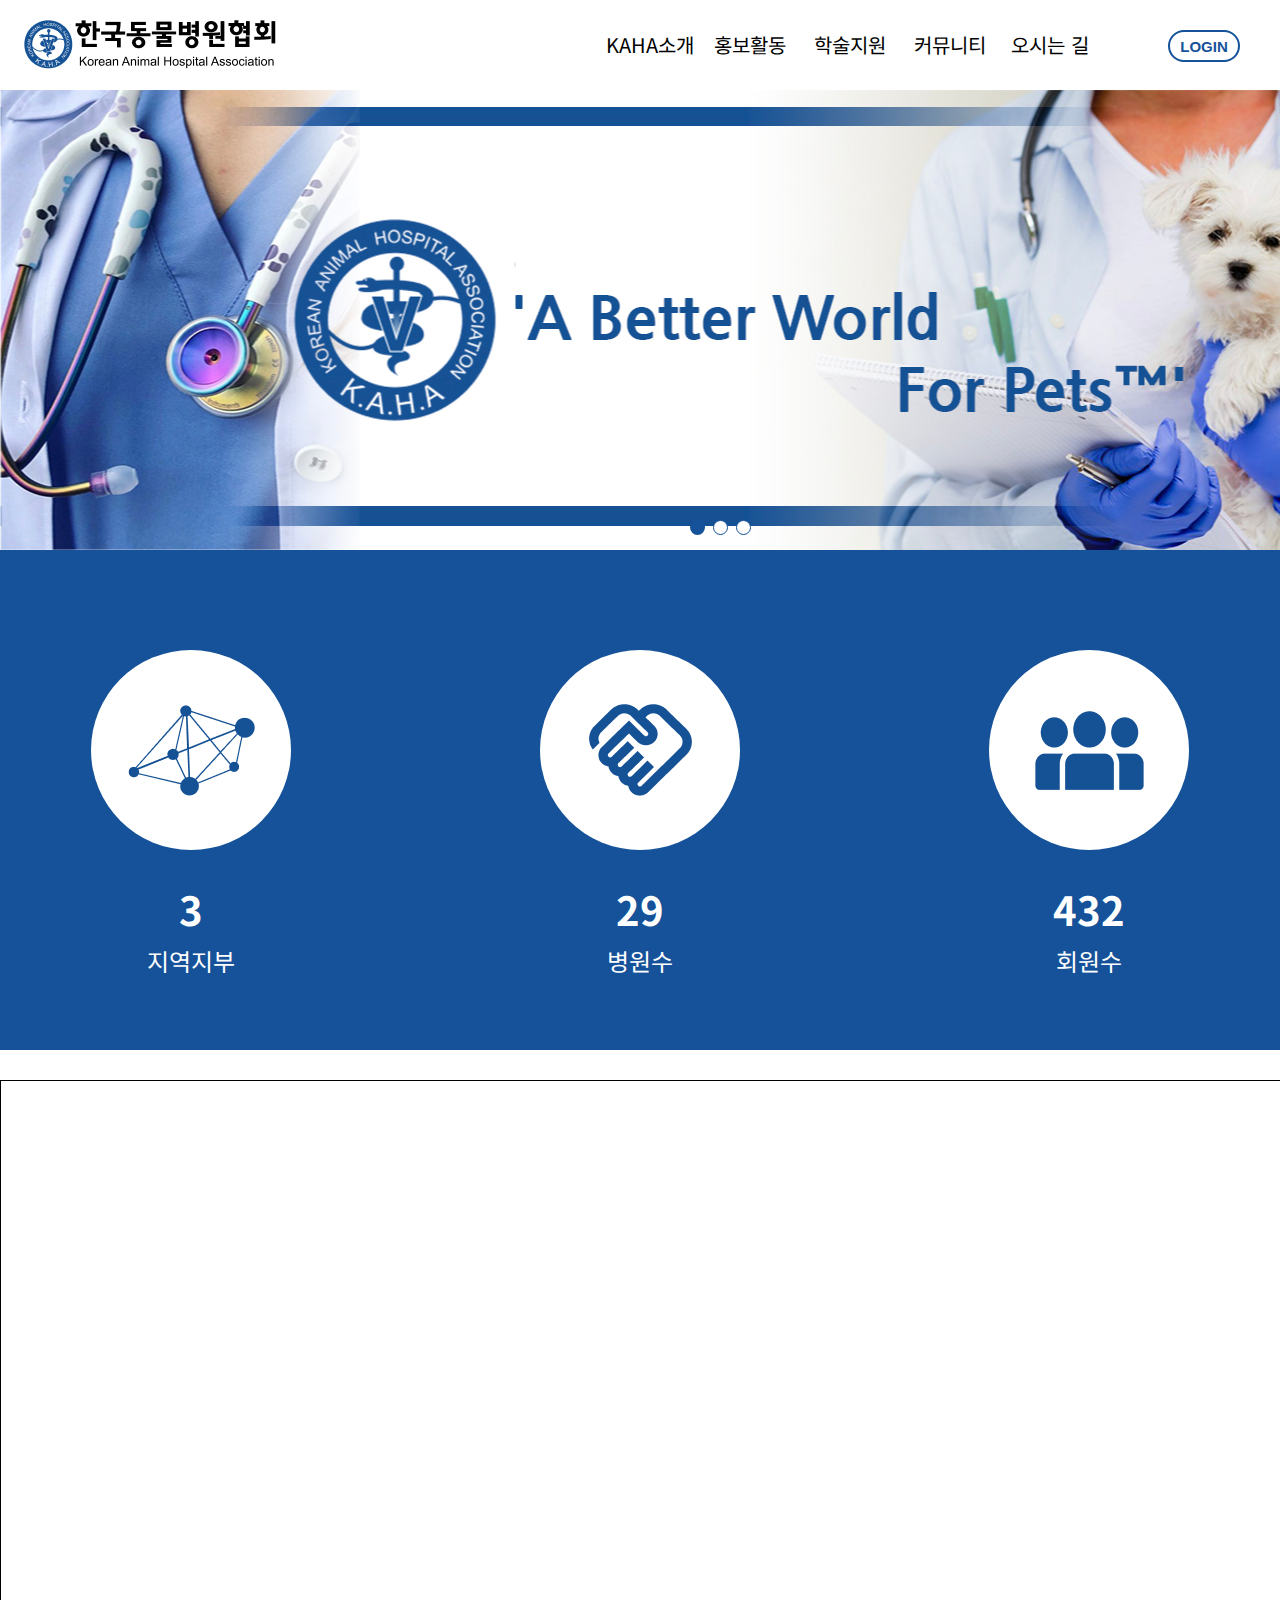
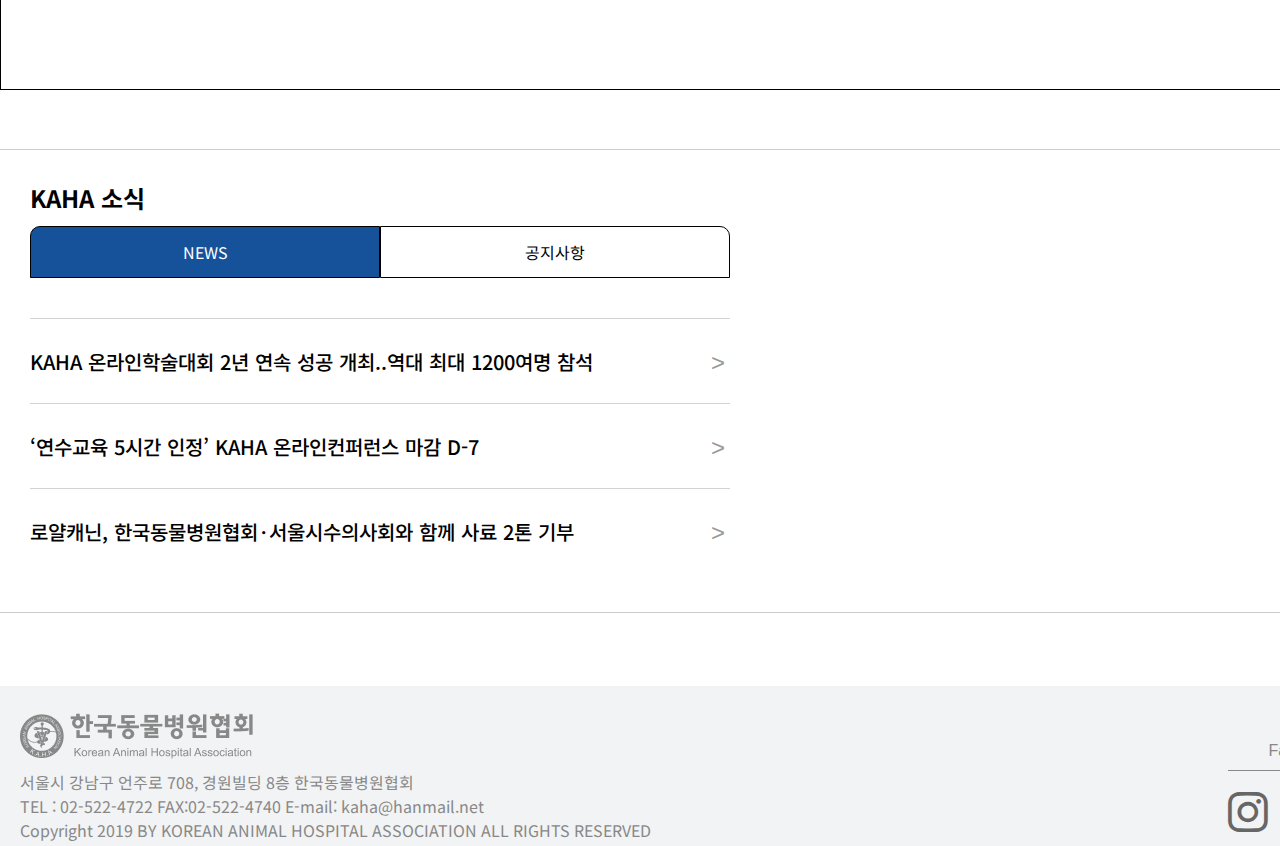
==== index.html @ 0bdfcb25 "Add files via upload" ====
<!DOCTYPE html>
<html lang="ko">
<head>
    <meta charset="UTF-8">
    <meta http-equiv="X-UA-Compatible" content="IE=edge">
    <meta name="viewport" content="width=device-width, initial-scale=1.0">
    <title>한국동물병원협회</title>
    <link rel="stylesheet" href="https://cdn.jsdelivr.net/npm/swiper@8/swiper-bundle.min.css"/>
    <link href="https://fonts.googleapis.com/css2?family=Noto+Sans+KR:wght@400;500;700&display=swap" rel="stylesheet">
    <link rel="stylesheet" href="https://cdn.jsdelivr.net/npm/bootstrap-icons@1.9.1/font/bootstrap-icons.css">
    <link rel="stylesheet" href="./css/style.css">
    <link 
    rel="stylesheet" 
    href="./css/mobile-ts.css" 
    media="screen and (max-width: 767px)"
  >
  <!-- pc.css: 768px 부터(큰화면) - Breakpoint(중단점) -->
  <link 
    rel="stylesheet" 
    href="./css/pc-ts.css"
    media="screen and (min-width: 768px)"
  >
    <script src="https://ajax.googleapis.com/ajax/libs/jquery/3.6.0/jquery.min.js"></script>
    <script src="https://cdn.jsdelivr.net/npm/swiper@8/swiper-bundle.min.js"></script>
    <script src="js/main.js"></script>
</head>
<body>
    <header id="main-header" class="clearfix">
        <div class="container">
            <h1>
                <a href="#">
                    <img src="images/main-logo.png" alt="main-logo">
                </a>
            </h1>
            <nav>
                <div class="nav-bg"></div>
                <ul class="gnb">
                    <li><a href="#">KAHA소개</a>
                        <ul class="sub">
                            <li><a href="#">인사말</a></li>
                            <li><a href="#">설립목적</a></li>
                            <li><a href="#">연혁</a></li>
                            <li><a href="#">기구</a></li>
                            <li><a href="#">주요업무</a></li>
                        </ul>
                    </li>
                    <li><a href="#">홍보활동</a>
                        <ul class="sub">
                            <li><a href="./noti.html">공지사항</a></li>
                            <li><a href="./news.html">보도자료</a></li>
                            <li><a href="#">자료실</a></li>
                        </ul>
                    </li>
                    <li><a href="#">학술지원</a></li>
                    <li><a href="#">커뮤니티</a></li>
                    <li><a href="#">오시는 길</a></li>
                </ul>
            </nav>
            <button id="log-btn"><a href="#">LOGIN</a></button>
            <button id="toggle-btn">
               <i class="bi bi-list"></i>
            </button>
        </div>
    </header>

     <!-- main-visual -->
     <div id="main-visual">
        <!-- Slider main container -->
        <div class="swiper">
        <!-- Additional required wrapper -->
        <div class="swiper-wrapper">
          <!-- Slides -->
          <div class="swiper-slide"><img src="images/main-visual1.png" alt="m-1"></div>
          <div class="swiper-slide"><img src="images/main-visual2.png" alt="m-2"></div>
          <div class="swiper-slide"><img src="images/main-visual3.png" alt="m-3"></div>
        </div>
        <!-- page -->
        <div class="swiper-pagination"></div>
      </div>
    </div>

    <section id="main-count" class="container">
        <div class="count">
            <div class="circle">
                    <a href="#">
                        <img src="images/location.png" alt="지역">
                    </a>
            </div>
            <h1 class="number1">0</h1>
            <p>지역지부</p>
        </div>
        <div class="count">
            <div class="circle">
                    <a href="#">
                        <img src="images/hospital.png" alt="병원">
                    </a>
            </div>
            <h1 class="number2">0</h1>
            <p>병원수</p>
        </div>
        <div class="count">
            <div class="circle">
                    <a href="#">
                        <img src="images/people.png" alt="멤버">
                    </a>
            </div>
            <h1 class="number3">0</h1>
            <p>회원수</p>
        </div>
    </section>

    <section id="contents" class="container">
        <div class="con1">
            <div class="image">
                <h1>
                <img src="images/content-1.png" alt="c-1">
            </h1>
            </div>
            <div class="text">
                <div class="logo-img">
                <img src="images/mars-logo.png" alt="mars-logo">
                </div>
                <div class="text-box">
                <p>Mars는 반려동물들이 환영받으며<br>
                건강하고 행복하게 살아갈 수 있는 세상인<br>
                <span>'A Better World For Pets™'</span><br>
                를 만드는 데 열정을 쏟고 있습니다.</p>
            </div>
            <a href="#">VIEW MORE</a>
        </div>
        </div>
        <div class="con2">
            <div class="image">
                <img src="images/content-2.png" alt="c-2">
            </div>
            <div class="text">
                <div class="logo-img">
                    <img src="images/hills-logo.png" alt="hills-logo">
                    </div>
                <div class="text-box">
                <p>반려동물들을 위한<span>과학</span>을 기반으로<br>
                여러분이 보고, 느끼고, 신뢰할 수 있는 <br> 
                변화를 만들어 냅니다.</p>
            </div>
                <a href="#">VIEW MORE</a>
            </div>
         </div>
    </section>

    <section id="main" class="container">        
        <div class="main-title">
        <h1>KAHA 소식</h1>
        </div>
            <div class="main-wrap">
                <div class="tab_buttons">
              <a href="#news" class="news-btn">NEWS</a>
              <a href="#notice" class="notice-btn">공지사항</a>
            </div>
            <div id="news"> 
                <div class="col">
                  <ul>
                    <li>
                        <a href="#">
                            <span>KAHA 온라인학술대회 2년 연속 성공 개최..역대 최대 1200여명 참석</span>
                            <button>></button>
                        </a>
                    </li>
                  </ul>
                </div>
                <div class="col">
                    <ul>
                      <li>
                          <a href="#">
                              <span>‘연수교육 5시간 인정’ KAHA 온라인컨퍼런스 마감 D-7</span>
                              <button>></button>
                          </a>
                      </li>
                    </ul>
                  </div>
                  <div class="col">
                    <ul>
                      <li>
                          <a href="#">
                              <span>로얄캐닌, 한국동물병원협회·서울시수의사회와 함께 사료 2톤 기부</span>
                              <button>></button>
                          </a>
                      </li>
                    </ul>
                  </div>
              
            </div>
            <div id="notice">
                <ul>
                    <li>
                        <a href="#">
                            <span class="title">개인정보 처리방침 변경사항 안내</span>
                            <span class="write">작성일 : 2022.08.04</span>
                        </a>
                    </li>
                </ul>
                <ul>
                    <li>
                        <a href="#">
                            <span class="title">개인정보 처리방침 변경사항 안내</span>
                            <span class="write">작성일 : 2022.08.04</span>
                        </a>
                    </li>
                </ul>
                <ul>
                    <li>
                        <a href="#">
                            <span class="title">개인정보 처리방침 변경사항 안내</span>
                            <span class="write">작성일 : 2022.08.04</span>
                        </a>
                    </li>
                </ul>
            </div>
        </div>
            <div class="video">
                <iframe width="100%" height="100%" src="https://www.youtube.com/embed/C80WPeB96_8" title="YouTube video player" frameborder="0" allow="accelerometer; autoplay; clipboard-write; encrypted-media; gyroscope; picture-in-picture" allowfullscreen></iframe>
            </div>
    </section>

    <footer>
        <div class="container">
            <div>
            <h1>
                <a href="#">
                    <img src="images/footer-logo.png" alt="footer-logo">
                </a>
            </h1>
            <p>서울시 강남구 언주로 708, 경원빌딩 8층 한국동물병원협회</p>
            <p>TEL : 02-522-4722 FAX:02-522-4740 E-mail: kaha@hanmail.net</p>
            <p>Copyright 2019 BY KOREAN ANIMAL HOSPITAL ASSOCIATION ALL RIGHTS RESERVED</p>
         </div>
         <div>
         <div class="site">
            <form>
                <select name="Family Site" onchange="window.open(value,'_blank');">
                  <option value="">Family Site</option>
                  <option value="https://www.royalcanin.com/kr?utm_source=naver&utm_medium=brandsearchPC&utm_content=homelink">ROYAL CANIN</option>
                  <option value="http://sanimed.co.kr/">SANIMED</option>
                  <option value="https://www.valvet.co.kr/">VALVET</option>
                  <option value="https://www.hillspet.co.kr/science-diet?utm_source=naver&utm_medium=cpc&utm_campaign=consideration&dclid=CjkKEQjwi8iXBhCH4qTo0eHB5a4BEiQAcEheL40LYu0FCS-szICzCmqTv825l9DMSDCf8vn1WVIPtw3w_wcB">Hills</option>
                  <option value="https://www.boehringer-ingelheim.com/">Boehringer Ingelheim</option>
                  </optgroup>
                </select>
              </form>
          </div>
          <div class="icon-box">
                <a href="#"><i class="bi bi-instagram"></i></a>
                <a href="#"><i class="bi bi-facebook"></i></a>
                <a href="#"><i class="bi bi-youtube"></i></a>
          </div>
        </div>
        </div>
    </footer>
                    
    </body>
    </html>
---- css/style.css ----
/* reset */
:root {
    --brand-color : #155299;
    --bg-color : #fff;

    --pc-header-height: 90px;
    --mobile-header-height: 60px;
}

html {
    scroll-behavior: smooth;
}

* {
    margin: 0;
    padding: 0;
    box-sizing: border-box;
}

ul {
    list-style-type: none;
}

li {
    list-style-type: none;
}

a {
    text-decoration: none;
    color: #000;
}

p {
    margin: 0;
}

img {
    border: 0;
    vertical-align: top;
}

.clearfix::after {
    content: "";
    display: table;
    clear: both;
}

body {
    color: #000;
    background: #fff;
    font-family: 'Noto Sans KR', sans-serif;
    width: 100vw;
}
---- css/mobile-ts.css ----
/* mobile.css */
.container {
    width: 100%;
    margin: 0 auto;
    /* background: #ccc; */
}

/* main-header */
#main-header {
    width: 100vw;
    height: 60px;
    background: #fff;
    position: relative;
    z-index: 10;
    position: fixed;
}

#main-header .container {
    position: relative;
    display: flex;
    justify-content: space-between;
    align-items: center;
}

#main-header h1 {
    padding-left: 20px;
    padding-top: 15px;
    float: left;
}

#main-header h1 img {
    display: block;
    width: 180px;
}

#main-header nav {
    display: none;
}

#log-btn {
    display: none;
}

#toggle-btn {
    background: transparent;
    border: none;
    font-size: 32px;
    padding-top: 15px;
    padding-right: 20px;
    cursor: pointer;
}

/* main-visual */
#main-visual {
    width: 100vw;
    /* height: 460px; */
    position: relative;
    padding-top: 60px;
}

.swiper {
    width: 100vw;
}

.swiper-slide img {
    width: 100vw;
    /* height: 460px; */
}

.swiper-pagination-bullet { 
    width: 10px; 
    height: 10px; 
    background: #fff; 
    border: 1px solid #155299; 
    opacity: 1; 
}

.swiper-pagination-bullet-active { 
    width: 10px; 
    background: #155299; 
    border: 1px solid transparent; 
}

/* count */

#main-count {
    width: 100vw;
    height: 1200px;
    display: flex;
    flex-direction: column;
    justify-content: center;
    /* margin-top: 20px; */
    background: #155299;
}
#main-count.container{
    width: 100vw;
}
.count {
    margin-top: 100px;
}

.count:first-child {
    margin-top: 20px;
}

.circle {
    width: 150px;
    height: 150px;
    margin: 0 auto;
    background: #fff;
    border-radius: 50%;
    display: flex;
    justify-content: center;
    align-items: center;
}


.count h1 {
    text-align: center;
    margin-top: 30px;
    margin-bottom: 5px;
    font-size: 30px;
    color: #fff;
}

.count p {
    text-align: center;
    font-size: 18px;
    color: #fff;
}

/* Contents */
#contents {
    width: 100vw;
    height: calc(100vw + 300px);
    position: relative;
    display: block;
    margin-top: 30px;
    border: 1px solid #000;
}

.con1 {
    display: block;
    position: absolute;
    top: 0;
    left: 0;
    transition: 0.5s;
    opacity: 0;
    animation-name: con1;
    animation-duration: 10s;
    animation-iteration-count: infinite;
}


@keyframes con1 {
    0% {
        opacity: 0;
    }
    5%{
      opacity: 1;
    }
    40% {
      opacity: 1;
    }
    45% {
      opacity: 0;
    }
    100% {
      opacity: 0;
    }
}

.con2 {
    display: block;
    position: absolute;
    top: 0;
    left: 0;
    opacity: 0;
    animation-name: con2;
    animation-duration: 10s;
    animation-iteration-count: infinite;
}
.con1 img, .con2 img{
    width: 100vw;
}
.logo-img{
    width :100vw;
}
@keyframes con2 {
    0% {
        opacity: 0;
    }
    45% {
      opacity: 0;
    }
    50% {
      opacity: 1;
    }
    95%{
      opacity: 1;
    }
    100% {
      opacity: 0;
    }

}

.text {
    width: 100vw;
    height: 552px;
    background: url(../images/content-logo.png);
    background-repeat: no-repeat;
    background-position-x: right;
    background-size: 150px;
    margin-top: 20px;
}

.text a {
    display: flex;
    justify-content: center;
    margin-top: 10px;
    font-size: 14px;
    font-weight: 500;
}

.logo-img {
    display: flex;
    justify-content: center;
    width: 150px;
    height: 150px;
    margin: 0 auto;
    padding-top: 20px;
}

.text-box {
    /* text-align: center; */
    display: flex;
    justify-content: center;
    align-items: center;
}


.text-box p {
    font-size: 16px;
    margin-top: 20px;
    font-weight: 500;
}

.text-box span {
    color: #155299;
    font-weight: 700;
}

/* main */

#main {
    width: 100vw;
    height: 462px;
    margin-top: 60px;
    position: relative;
    display: block;
    /* outline: 1px solid #ccc; */
}


#main .main-title {
display: none;
}

#main .main-wrap {
    margin-top: 76px;
}

.tab_buttons {
    width: 100vw;
    display: flex;
    justify-content: center;
    /* padding-left: 30px; */

}

#main .tab_buttons a.news-btn,
#main .tab_buttons a.notice-btn {
  border: 1px solid #000;
  display: flex;
  width: calc(50vw - 10px);
  height: 32px;
  /* margin-top: 30px; */
  justify-content: center;
  align-items: center;
  /* color: #000; */
}

.news-btn {
    border-top-left-radius: 10px;
    background: #155299;
    color: #fff;
}


.notice-btn {
    border-top-right-radius: 10px;
}

#news {
    width: 100vw;
    margin-top: 20px;
    display: none;
}

#news.on {
    display: block;
}

#news .col {
    top: 0;
    left: 0;
    position: relative;
    width: 100vw;
    height: 55px;
    border-top: 1px solid #d3d3d3;
    display: flex;
    align-items: center;
}

#news .col span {   
    font-size: 12px;
    font-weight: 500;
    padding-left: 10px;
}

#news .col button {
    background: transparent;
    border: none;
    color: #999;
    width: 16px;
    height: 16px;
    cursor: pointer;
    position: absolute;
    margin-bottom: 20px;
    font-size: 10px;
    right: 30px;
    bottom: 0;
}


#notice {
    width: 100vw;
    height: 220px;
    margin-top: 20px;
    border-top: 2.5px solid #666;
    display: none;   
}

#notice.on {
    display: block;
}

#notice ul > li > a {
    width: 100vw;
    line-height: 75px;
    display: flex;
    justify-content: space-between;
}

.title {
    font-size: 14px;
    font-weight: 500;
}

.write {
    font-size: 12px;
    color: #666;
}

.video {
    margin-top: 30px;
}

.video iframe {
    width: 100vw;
    height: 245px;
}



/* footer */

footer {
    width: 100vw;
    height: 190px;
    background: #f2f3f4;
    margin-top: 100px;
}

footer h1 {
    padding-top: 22px;
    padding-bottom: 10px;
    display: flex;
    justify-content: center;
}

footer h1 img {
    width: 200px;
}

footer p {
    padding-left: 20px;
    font-size: 10px;
    color: #888;
    text-align: center;
    justify-content: center;
}

.site {
    text-align: center;
}

select {
    -webkit-appearance:none; /* for chrome */
    -moz-appearance:none; /*for firefox*/
    appearance:none;
    text-align-last: center;
    color: #888;
    font-size: 12px;
    width: 110px;
    height: 20px;
    border-style: none;
    border-bottom: 1px solid #888;
    background: url(../images/up.png);
    background-repeat: no-repeat;
    background-position-x: 95%;
    background-position-y: 50%;
}

.icon-box {
    text-align: center;
    padding-left: 10px;
}

.icon-box a{
    font-size: 18px;
    color: #666;
    padding-right: 10px;
}
---- css/pc-ts.css ----
/* pc layout */
.container {
    width: 100%;
    margin: 0 auto;
    /* background: #ccc; */
}

/* main-header */
#main-header {
    width: 100%;
    height: 90px;
    background: #fff;
    position: relative;
    z-index: 10;
    position: fixed;
}

#main-header .container {
    position: relative;
}



#main-header .nav-bg {
    position: absolute;
    width: 100%;
    height: 210px;
    background: #155299;
    opacity: 0.5;
    left: 0;
    top: 90px;
    display: none;
}

#main-header h1 {
    padding-left: 20px;
    padding-top: 18px;
    float: left;
}

#main-header nav {
    width: 500px;
    float: right;
    text-align: center;
    margin-right: 180px;
}

#main-header nav ul.gnb {
    width: 100%;
}

#main-header nav ul.gnb>li {
    width: 20%;
    float: left;
    position: relative;
    height: 90px;
    line-height: 90px;
}

#main-header nav ul.gnb>li>a {
    width: 100%;
    height: 100%;
    display: block;
    font-size: 20px;
}


#main-header nav ul.gnb>li:hover>a {
    color : #155299;
}

#main-header nav ul.gnb>li>ul.sub {
    width: 100%;
    height: 210px;
    display: none;
}

#main-header nav ul.gnb>li>ul.sub>li {
    width: 100%;
    height: 40px;
    line-height: 50px;
    font-size: 18px;
}

#main-header nav ul.gnb>li>ul.sub>li>a {
    width: 100%;
    height: 100%;
    display: block;
    color: #fff;
}

#main-header nav ul.gnb>li>ul.sub>li:hover>a {
    color: #155299;
}

#log-btn {
    background: none;
    border: 2px solid #155299;
    border-radius: 30px;
    font-size: 15px;
    font-weight: 700;
    width: 72px;
    height: 32px;
    position: absolute;
    right: 0;
    margin-right: 40px;
    margin-top: 30px;
    cursor: pointer;
}

#log-btn a{
    color: #155299;
}

#log-btn:hover {
    background: #155299;
}

#log-btn a:hover {
    color: #fff;
}

#toggle-btn {
    display: none;
}

/* main-visual */
#main-visual {
    width: 100%;
    height: calc(460px + var(--pc-header-height));
    padding-top: var(--pc-header-height);
    position: relative;
}

.swiper {
    width: 1440px;
    height: 460px;
}

.swiper-pagination-bullet { 
    width: 15px; 
    height: 15px; 
    background: #fff; 
    border: 1px solid #155299; 
    opacity: 1; 
}

.swiper-pagination-bullet-active { 
    width: 15px; 
    background: #155299; 
    border: 1px solid transparent; 
}

/* count */

#main-count {
    width: 100%;
    height: 500px;
    display: flex;
    justify-content: center;
    gap: 249px;
    /* margin-top: 40px; */
    background: #155299;
}

.circle {
    width: 200px;
    height: 200px;
    margin-top: 100px;
    background: #fff;
    border-radius: 50%;
    display: flex;
    justify-content: center;
    align-items: center;
}

.count h1 {
    text-align: center;
    margin-top: 30px;
    margin-bottom: 5px;
    font-size: 40px;
    color: #fff;
}

.count p {
    text-align: center;
    font-size: 24px;
    color: #fff;
}

/* Contents */
#contents {
    width: 1440px;
    height: 610px;
    position: relative;
    margin-top: 30px;
    border: 1px solid #000;
}


.con1 {
    display: flex;
    position: absolute;
    padding: 30px;
    top: 0;
    left: 0;
    transition: 0.5s;
    opacity: 0;
    animation-name: con1;
    animation-duration: 10s;
    animation-iteration-count: infinite;
}

@keyframes con1 {
    0% {
        opacity: 0;
    }
    5%{
      opacity: 1;
    }
    40% {
      opacity: 1;
    }
    45% {
      opacity: 0;
    }
    100% {
      opacity: 0;
    }
}

.con2 {
    display: flex;
    position: absolute;
    padding: 30px;
    top: 0;
    left: 0;
    opacity: 0;
    animation-name: con2;
    animation-duration: 10s;
    animation-iteration-count: infinite;
}

@keyframes con2 {
    0% {
        opacity: 0;
    }
    45% {
      opacity: 0;
    }
    50% {
      opacity: 1;
    }
    95%{
      opacity: 1;
    }
    100% {
      opacity: 0;
    }

}


.text {
    width: 700px;
    height: 552px;
    background: url(../images/content-logo.png);
    background-repeat: no-repeat;
    background-position-x: right;
}

.text a {
    display: flex;
    justify-content: center;
    margin-top: 80px;
    font-size: 20px;
    font-weight: 500;
}

.logo-img {
    display: flex;
    justify-content: center;
    margin-top: 60px;
}

.text-box {
    /* text-align: center; */
    display: flex;
    justify-content: center;
    align-items: center;
}


.text-box p {
    font-size: 24px;
    margin-top: 20px;
    font-weight: 500;
}

.text-box span {
    color: #155299;
    font-weight: 700;
}

/* main */

#main {
    width: 1440px;
    height: 462px;
    margin-top: 60px;
    position: relative;
    display: flex;
    outline: 1px solid #ccc;
}
#main h1 {
    padding-top: 30px;
    padding-left: 30px;
    padding-bottom: 10px;
    font-size: 24px;
    font-weight: 700;
}

#main .main-title {
    position: absolute;
    top: 0;
    left: 0;
}

#main .main-wrap {
    margin-top: 76px;
}

.tab_buttons {
    display: flex;
    padding-left: 30px;
}

#main .tab_buttons a.news-btn,
#main .tab_buttons a.notice-btn {
  border: 1px solid #000;
  display: flex;
  width: 350px;
  height: 52px;
  /* margin-top: 30px; */
  justify-content: center;
  align-items: center;
  /* color: #000; */
}

.news-btn {
    border-top-left-radius: 10px;
    background: #155299;
    color: #fff;
}


.notice-btn {
    border-top-right-radius: 10px;
}

#news {
    width: 100%;
    margin-top: 40px;
    margin-left: 30px;
    display: none;
}

#news.on {
    display: block;
}

#news .col {
    top: 0;
    left: 0;
    position: relative;
    width: 700px;
    height: 85px;
    border-top: 1px solid #d3d3d3;
    display: flex;
    align-items: center;
}

#news .col span {   
    font-size: 20px;
    font-weight: 500;
}

#news .col button {
    background: transparent;
    border: none;
    color: #999;
    width: 24px;
    height: 24px;
    cursor: pointer;
    position: absolute;
    margin-bottom: 30px;
    font-size: 24px;
    right: 0;
    bottom: 0;
}


#notice {
    width: 700px;
    height: 220px;
    margin-top: 40px;
    margin-left: 30px;
    border-top: 2.5px solid #666;
    display: none;   
}

#notice.on {
    display: block;
}

#notice ul > li > a {
    width: 700px;
    line-height: 75px;
    display: flex;
    justify-content: space-between;
}

.title {
    font-size: 24px;
    font-weight: 500;
}

.write {
    font-size: 20px;
    color: #666;
}

.video {
    /* background: #ccc; */
    width: 640px;
    height: 360px;
    margin-left: 40px;
    margin-top: 72px;
}




/* footer */

footer {
    width: 100%;
    height: 160px;
    background: #f2f3f4;
    margin-top: 74px;
}

footer .container {
    width: 1440px;
    display: flex;
    justify-content: space-between;
}

footer h1 {
    padding-left: 20px;
    padding-top: 26px;
    padding-bottom: 10px;
}

footer p {
    padding-left: 20px;
    font-size: 16px;
    color: #888;
}

.site {
    margin-top: 45px;
    margin-right: 30px;
}

select {
    -webkit-appearance:none; /* for chrome */
    -moz-appearance:none; /*for firefox*/
    appearance:none;
    text-align-last: center;
    color: #888;
    font-size: 16px;
    width: 160px;
    height: 40px;
    border-style: none;
    border-bottom: 1px solid #888;
    background: url(../images/up.png);
    background-repeat: no-repeat;
    background-position-x: 90%;
    background-position-y: 50%;
}

.icon-box {
    margin-right: 30px;
    margin-top: 10px;
}

.icon-box a{
    font-size: 40px;
    color: #666;
    padding-right: 18px;
}
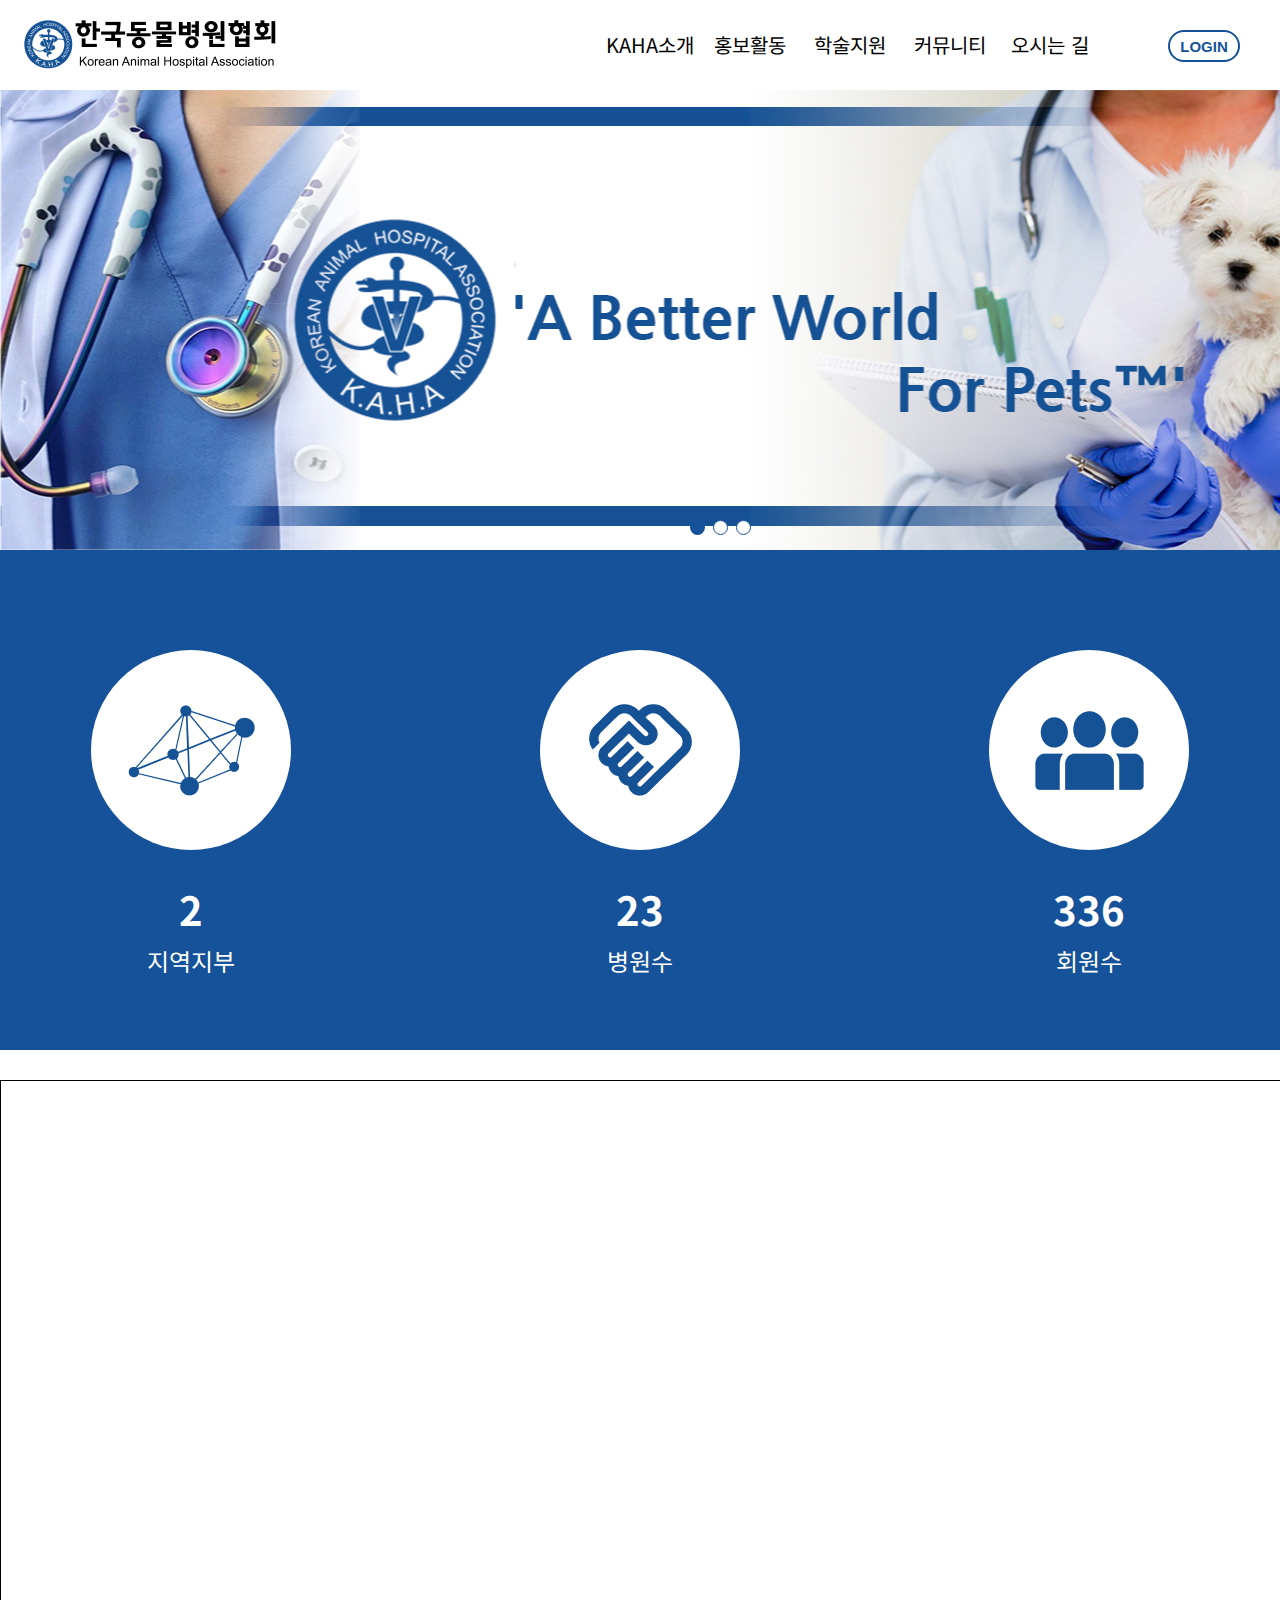
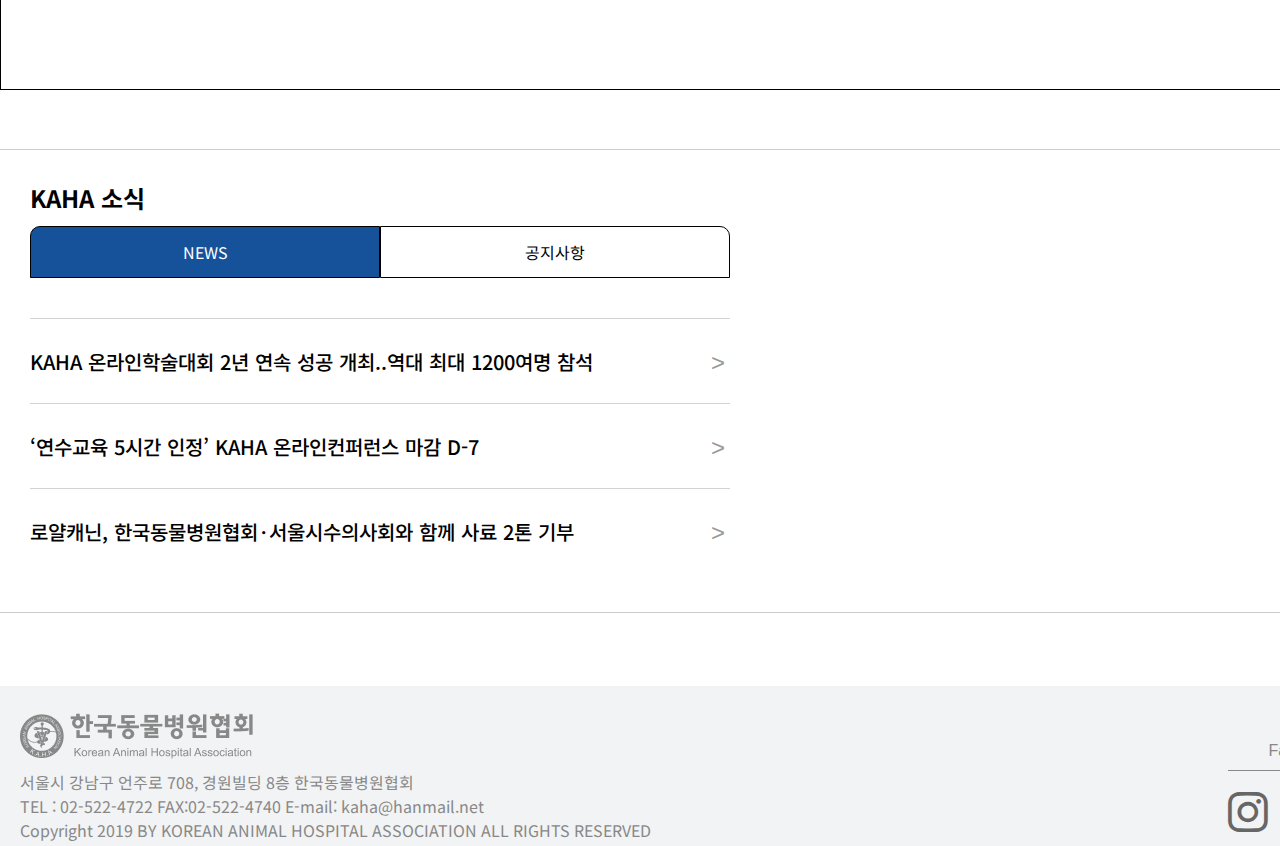
==== commit 70e8f3b5: "main-login/intro-news/noti" ====
--- a/index.html
+++ b/index.html
@@ -38,7 +38,7 @@
                     <li><a href="#">KAHA소개</a>
                         <ul class="sub">
                             <li><a href="#">인사말</a></li>
-                            <li><a href="#">설립목적</a></li>
+                            <li><a href="./introduce.html">설립목적</a></li>
                             <li><a href="#">연혁</a></li>
                             <li><a href="#">기구</a></li>
                             <li><a href="#">주요업무</a></li>
@@ -48,15 +48,15 @@
                         <ul class="sub">
                             <li><a href="./noti.html">공지사항</a></li>
                             <li><a href="./news.html">보도자료</a></li>
-                            <li><a href="#">자료실</a></li>
+                            <li><a href="./login.html">자료실</a></li>
                         </ul>
                     </li>
-                    <li><a href="#">학술지원</a></li>
+                    <li><a href="./login.html">학술지원</a></li>
                     <li><a href="#">커뮤니티</a></li>
                     <li><a href="#">오시는 길</a></li>
                 </ul>
             </nav>
-            <button id="log-btn"><a href="#">LOGIN</a></button>
+            <button id="log-btn"><a href="./login.html">LOGIN</a></button>
             <button id="toggle-btn">
                <i class="bi bi-list"></i>
             </button>
--- a/css/style.css
+++ b/css/style.css
@@ -49,5 +49,5 @@
     color: #000;
     background: #fff;
     font-family: 'Noto Sans KR', sans-serif;
-    width: 100vw;
+    /* width: 100vw; */
 }
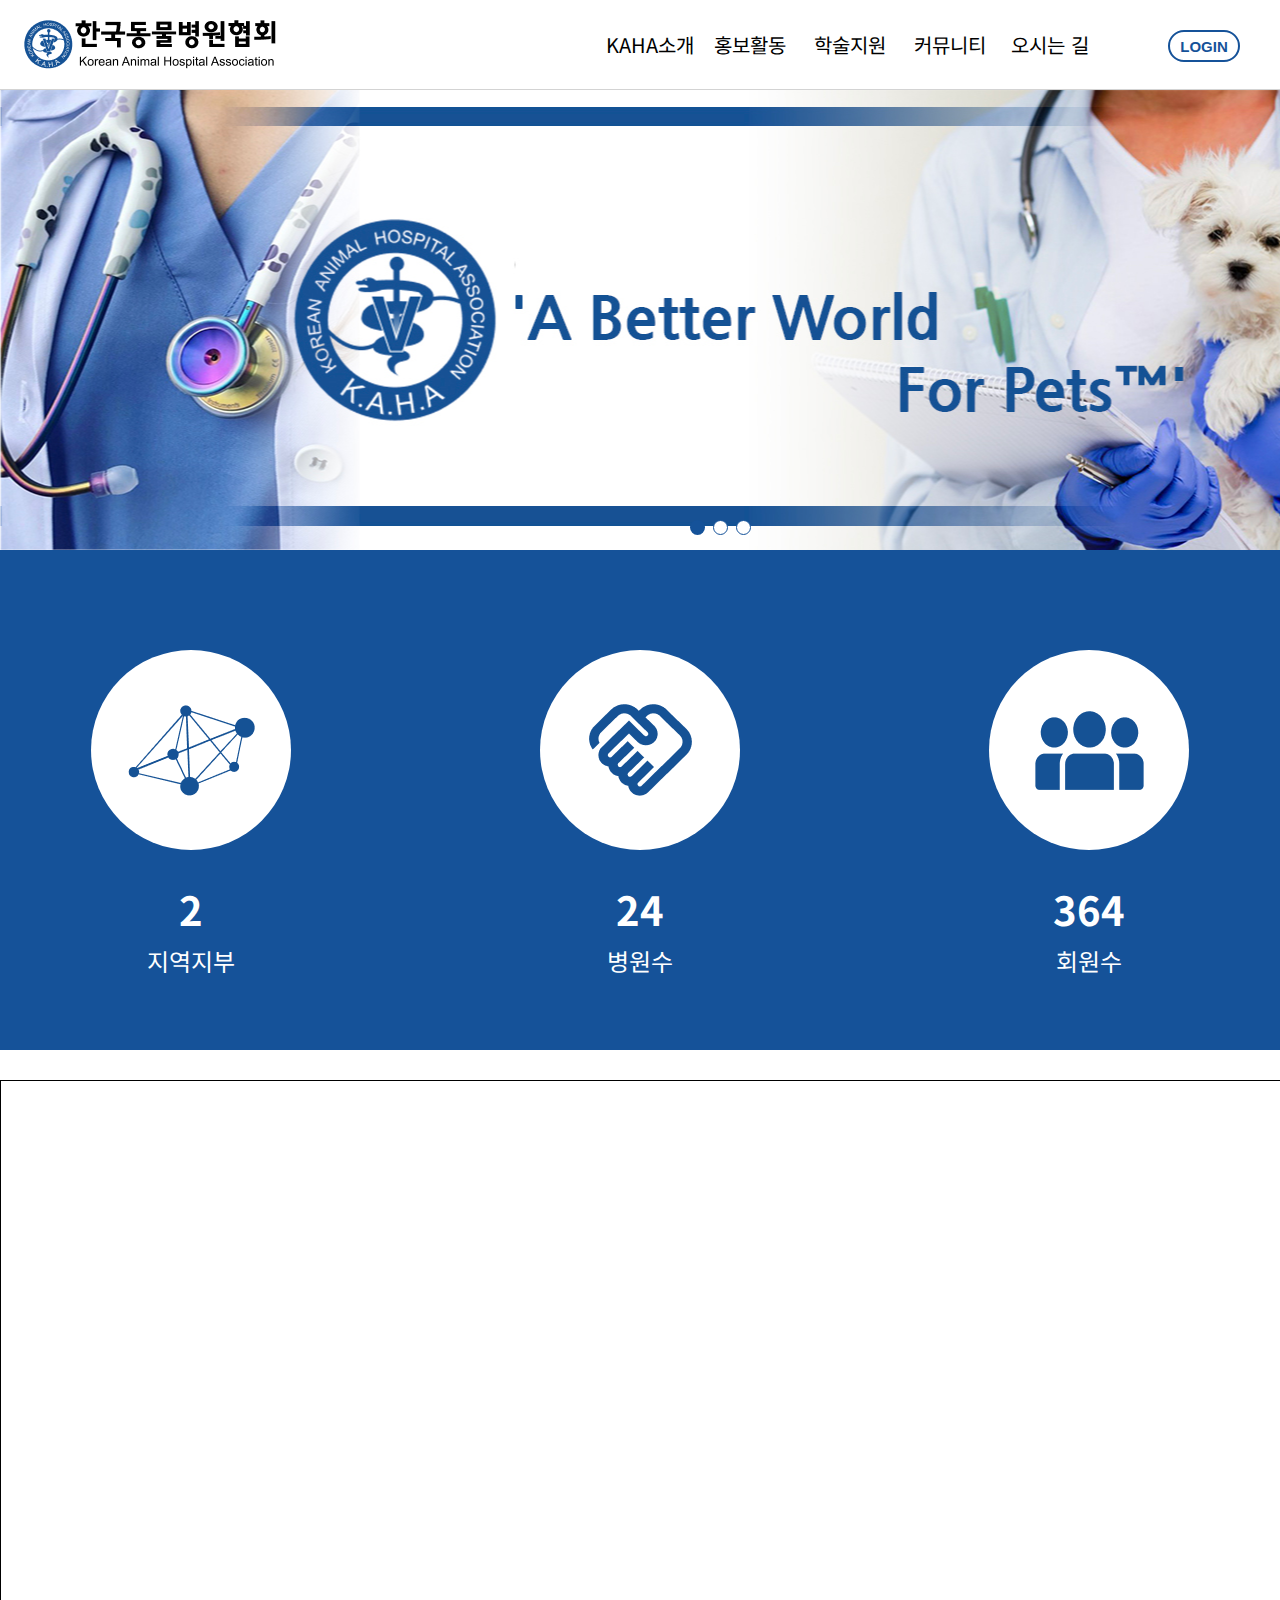
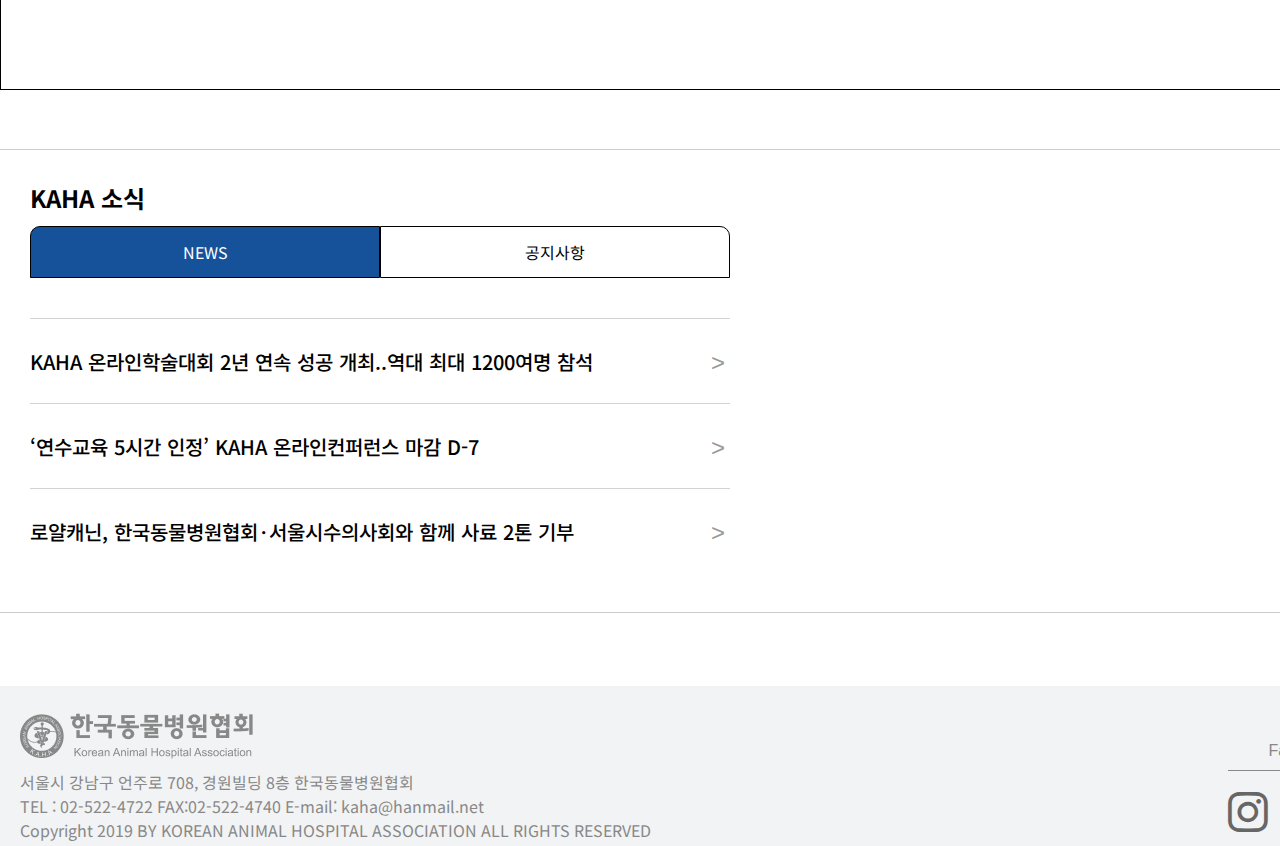
==== commit 652aaff5: "ts/ys/sj/yn" ====
--- a/index.html
+++ b/index.html
@@ -13,7 +13,7 @@
     rel="stylesheet" 
     href="./css/mobile-ts.css" 
     media="screen and (max-width: 767px)"
-  >
+    >
   <!-- pc.css: 768px 부터(큰화면) - Breakpoint(중단점) -->
   <link 
     rel="stylesheet" 
@@ -52,7 +52,7 @@
                         </ul>
                     </li>
                     <li><a href="./login.html">학술지원</a></li>
-                    <li><a href="#">커뮤니티</a></li>
+                    <li><a href="./community.html">커뮤니티</a></li>
                     <li><a href="#">오시는 길</a></li>
                 </ul>
             </nav>
--- a/css/mobile-ts.css
+++ b/css/mobile-ts.css
@@ -13,6 +13,7 @@
     position: relative;
     z-index: 10;
     position: fixed;
+    border-bottom: 1px solid #d3d3d3;
 }
 
 #main-header .container {
@@ -431,6 +432,7 @@
     background-repeat: no-repeat;
     background-position-x: 95%;
     background-position-y: 50%;
+    outline-style: none;
 }
 
 .icon-box {
--- a/css/pc-ts.css
+++ b/css/pc-ts.css
@@ -13,6 +13,7 @@
     position: relative;
     z-index: 10;
     position: fixed;
+    border-bottom: 1px solid #d3d3d3;
 }
 
 #main-header .container {
@@ -488,6 +489,7 @@
     background-repeat: no-repeat;
     background-position-x: 90%;
     background-position-y: 50%;
+    outline-style: none;
 }
 
 .icon-box {
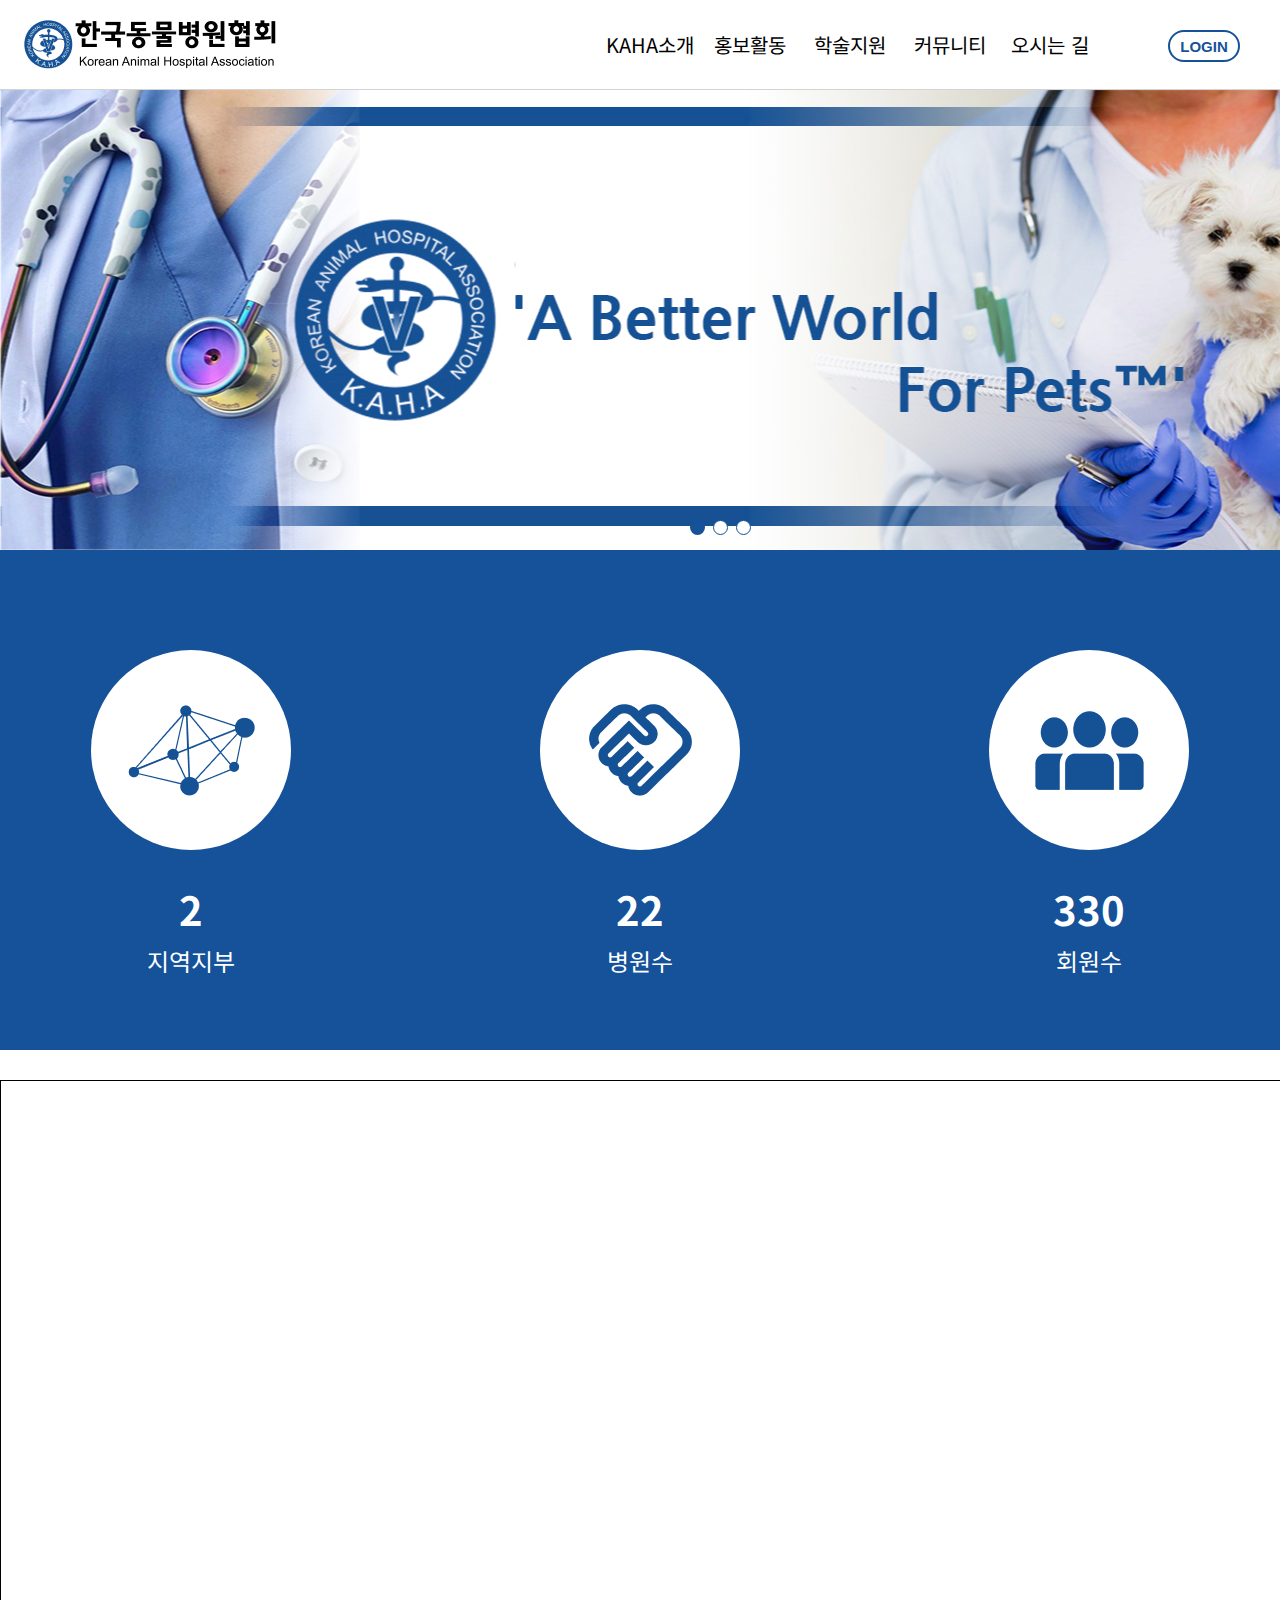
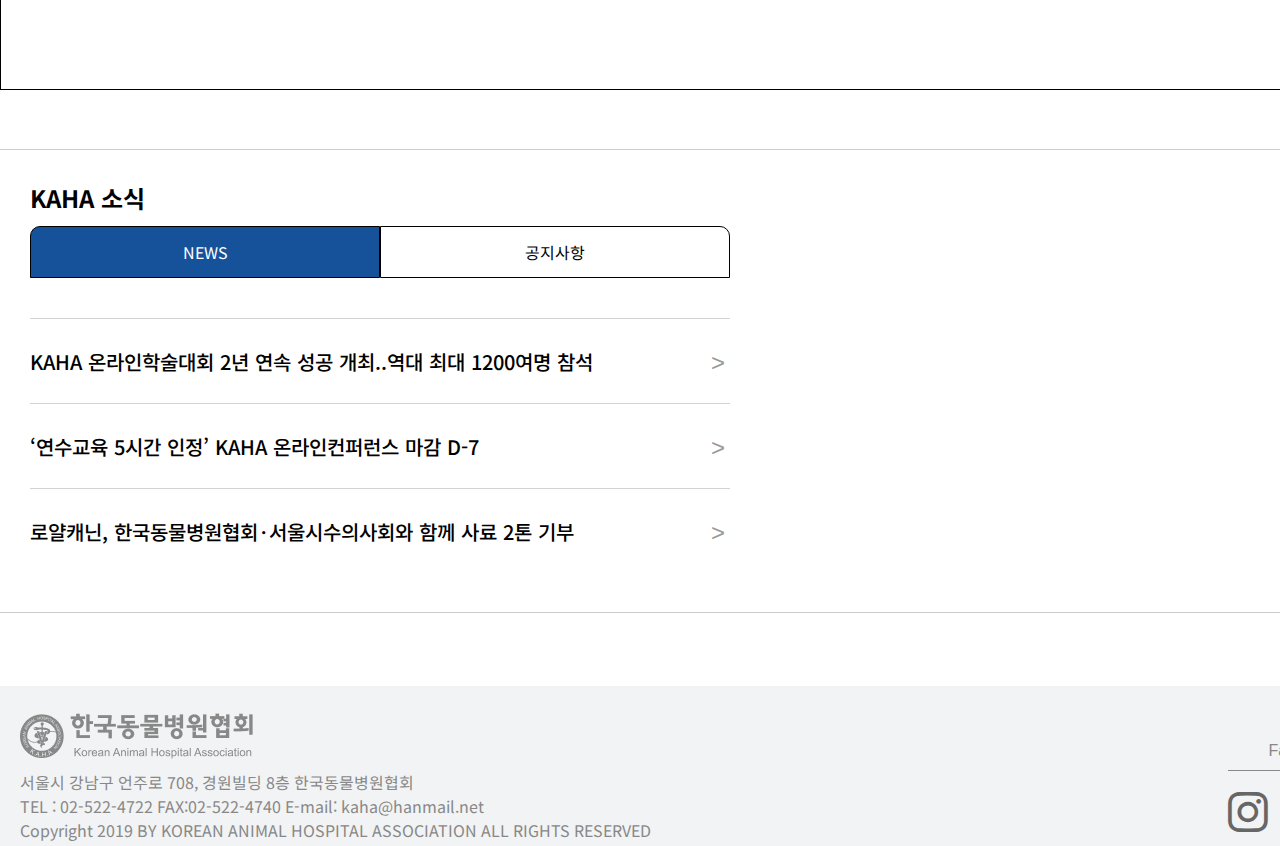
==== commit 86f7986a: "Add files via upload" ====
--- a/index.html
+++ b/index.html
@@ -28,7 +28,7 @@
     <header id="main-header" class="clearfix">
         <div class="container">
             <h1>
-                <a href="#">
+                <a href="./index.html">
                     <img src="images/main-logo.png" alt="main-logo">
                 </a>
             </h1>
@@ -37,7 +37,7 @@
                 <ul class="gnb">
                     <li><a href="#">KAHA소개</a>
                         <ul class="sub">
-                            <li><a href="#">인사말</a></li>
+                            <li><a href="./greeting.html">인사말</a></li>
                             <li><a href="./introduce.html">설립목적</a></li>
                             <li><a href="#">연혁</a></li>
                             <li><a href="#">기구</a></li>
@@ -53,7 +53,7 @@
                     </li>
                     <li><a href="./login.html">학술지원</a></li>
                     <li><a href="./community.html">커뮤니티</a></li>
-                    <li><a href="#">오시는 길</a></li>
+                    <li><a href="./waytocome.html">오시는 길</a></li>
                 </ul>
             </nav>
             <button id="log-btn"><a href="./login.html">LOGIN</a></button>
@@ -225,7 +225,7 @@
         <div class="container">
             <div>
             <h1>
-                <a href="#">
+                <a href="./index.html">
                     <img src="images/footer-logo.png" alt="footer-logo">
                 </a>
             </h1>
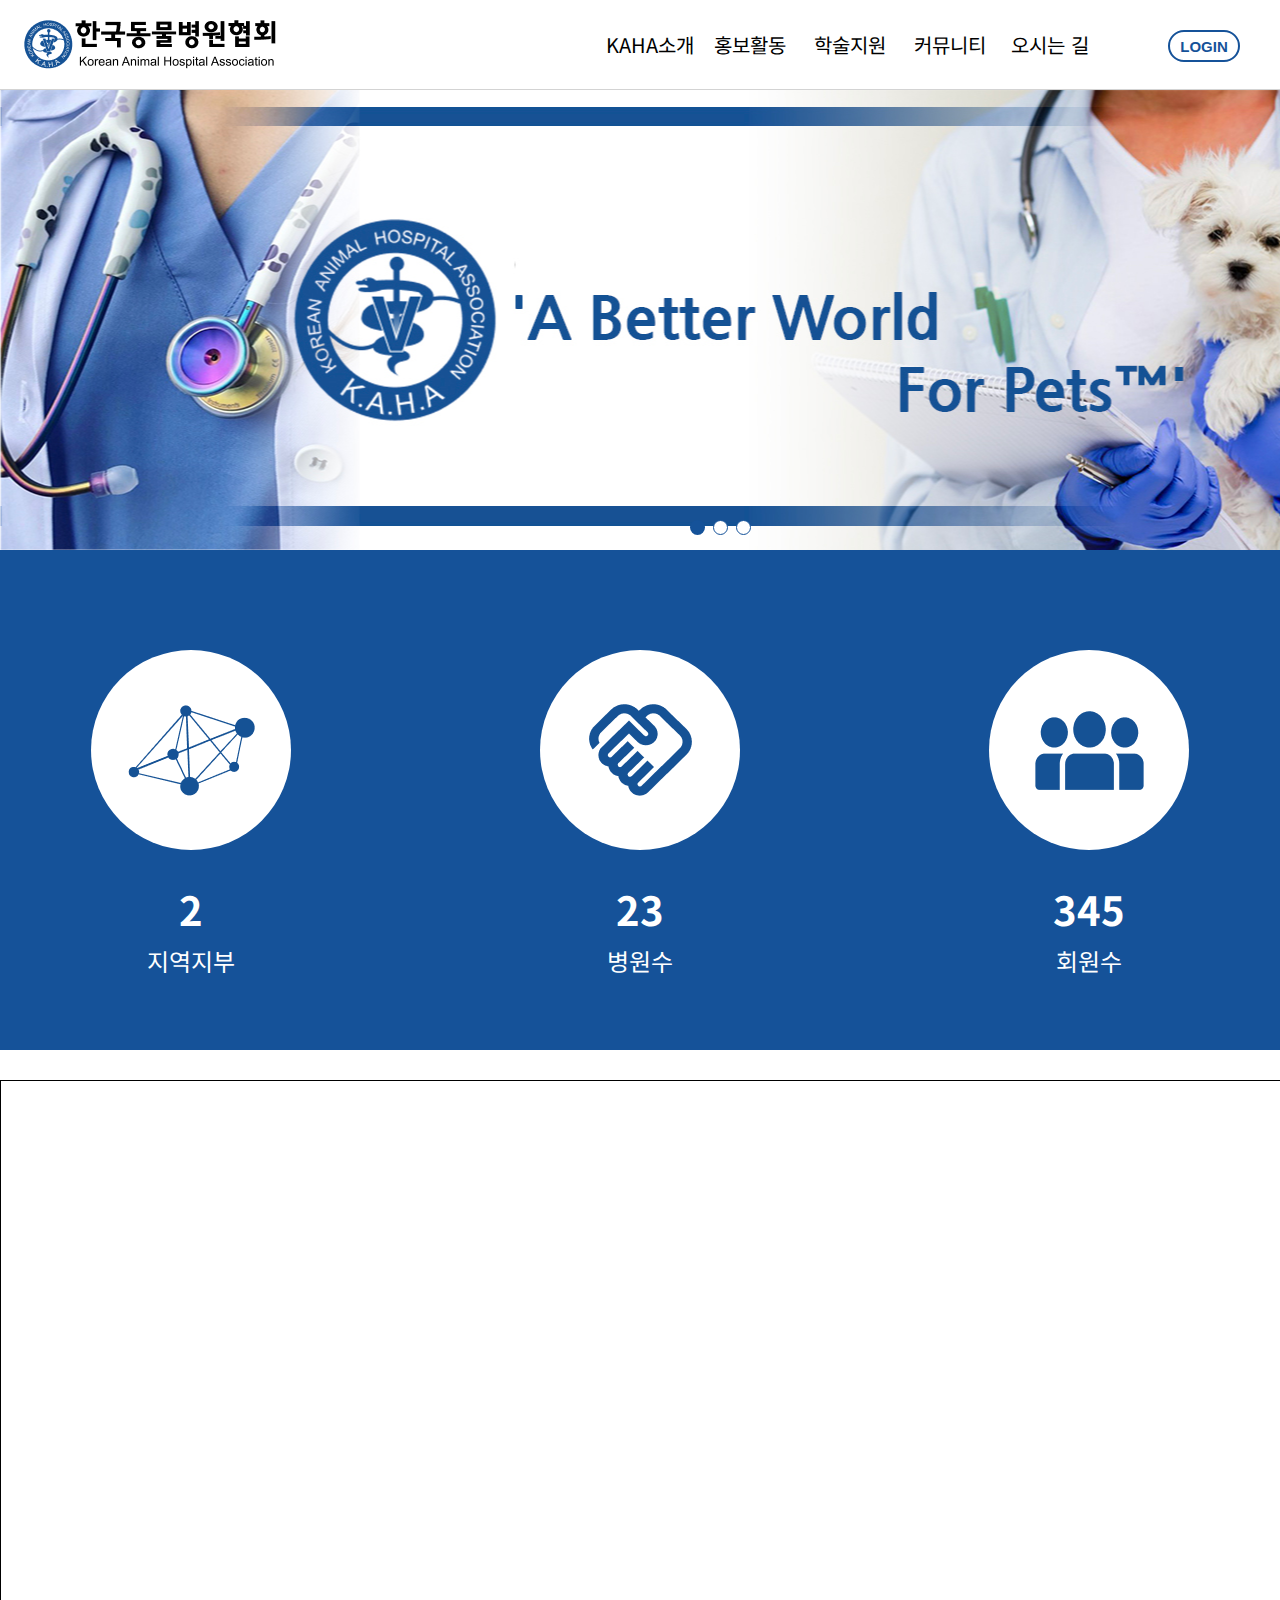
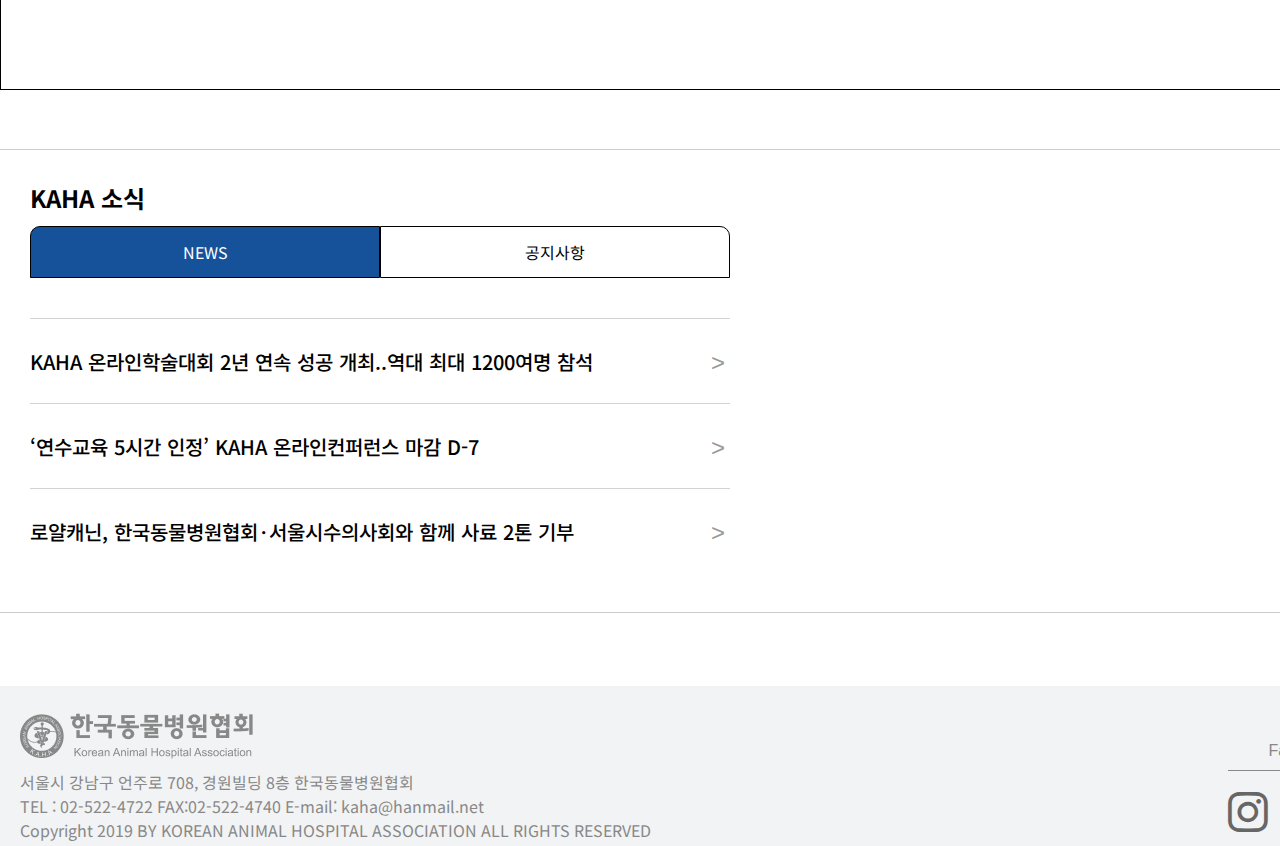
==== commit 7523c82d: "Add files via upload" ====
--- a/index.html
+++ b/index.html
@@ -61,7 +61,48 @@
                <i class="bi bi-list"></i>
             </button>
         </div>
+
+         <!-- 메뉴 슬라이드  -->
+
+         <div id="menu">
+            <article>
+                <h1>
+                    <a href="./index.html">
+                        <img src="images/main-logo.png" alt="menu-main-logo">
+                    </a>
+                </h1>
+                <i class="bi bi-x gnb-close"></i>
+            </article>
+            <ul class="m-gnb">
+                <li><a>KAHA소개</a>
+                <ul class="m-sub">
+                    <a href="./greeting.html"><li>인사말</li></a>
+                    <a href="./introduce.html"><li>설립목적</li></a>
+                    <a href="./"><li>연혁</li></a>
+                    <a href="./"><li>기구</li></a>
+                    <a href="./"><li>주요업무</li></a>
+                </ul>
+                </li>
+            
+               <li><a>홍보활동</a>
+                    <ul class="m-sub">
+                        <a href="./noti.html"><li>공지사항</li></a>
+                        <a href="./news.html"><li>보도자료</li></a>
+                        <a href="./login.html"><li>자료실</li></a>
+                    </ul>
+                </li>
+            
+                <a href="./login.html"><li>학술지원</li></a>
+                <a href="./community.html"><li>커뮤니티</li></a>
+                <a href="./waytocome.html"><li>오시는길</li></a>
+            </ul> 
+            <div class="log-box">
+            <a href="./login.html">로그인</a>
+            <a href="#">회원가입</a>
+        </div>
+        </div>
     </header>
+    
 
      <!-- main-visual -->
      <div id="main-visual">
--- a/css/mobile-ts.css
+++ b/css/mobile-ts.css
@@ -50,6 +50,120 @@
     padding-right: 20px;
     cursor: pointer;
 }
+
+/* 메뉴 슬라이드 */
+#menu{
+    display: none;
+    position: fixed;
+    top: 0;
+    left: 0;
+    width: 100vw;
+    height: 100vh;
+    background: #fff;
+    overflow: scroll;
+}
+
+#menu article{
+    display: flex;
+    justify-content: space-between;
+    align-items: center;
+}
+
+#menu article h1 {
+    padding: 10px;
+}
+
+#menu article .bi {
+    padding-right: 20px;
+}
+
+
+#menu article .gnb-close{
+    display: flex;
+    justify-content: center;
+    align-items: center;
+    color: #333;
+    font-size: 32px;
+    cursor: pointer;
+}
+
+#menu ul{
+    width: 100%;
+    padding-top: 20px;
+}
+
+#menu > a{
+    display: block;
+    width: 100%;
+    padding: 20px ;
+    /* border-bottom: 1px solid #333; */
+}
+
+#menu a li{
+    font-size: 16px;
+    /* padding-left: 15px; */
+    padding-top: 10px;
+    padding-left: 20px;
+    padding-bottom: 10px;
+    position: relative;
+}
+
+#menu li a {
+    font-size: 16px;
+    padding-top: 10px;
+    padding-left: 20px;
+    padding-bottom: 10px;
+    position: relative;
+}
+
+.m-gnb li > a{
+    border-bottom: 1px solid #000;
+}
+
+
+.m-gnb > a > li {
+    border-bottom: 1px solid #000;
+}
+
+
+
+#menu a:hover li{
+    color: #155299;
+    font-weight: 700;
+}
+
+#menu li a:hover {
+    color: #155299;
+    font-weight: 700;
+}
+
+.m-sub {
+    display: none;
+}
+
+
+.m-sub a, .m-gnb a{
+    display: block;
+    /* padding: 5px; */
+}
+
+.log-box {
+    width: 100vw;
+    margin-top: 20px;
+    margin-left: 25px;
+    
+    
+}
+
+.log-box a {
+    display: block;
+    line-height: 50px;
+}
+
+.log-box a:hover {
+    color: #155299;
+}
+
 
 /* main-visual */
 #main-visual {
--- a/css/pc-ts.css
+++ b/css/pc-ts.css
@@ -150,6 +150,10 @@
     width: 15px; 
     background: #155299; 
     border: 1px solid transparent; 
+}
+
+#menu {
+    display: none;
 }
 
 /* count */
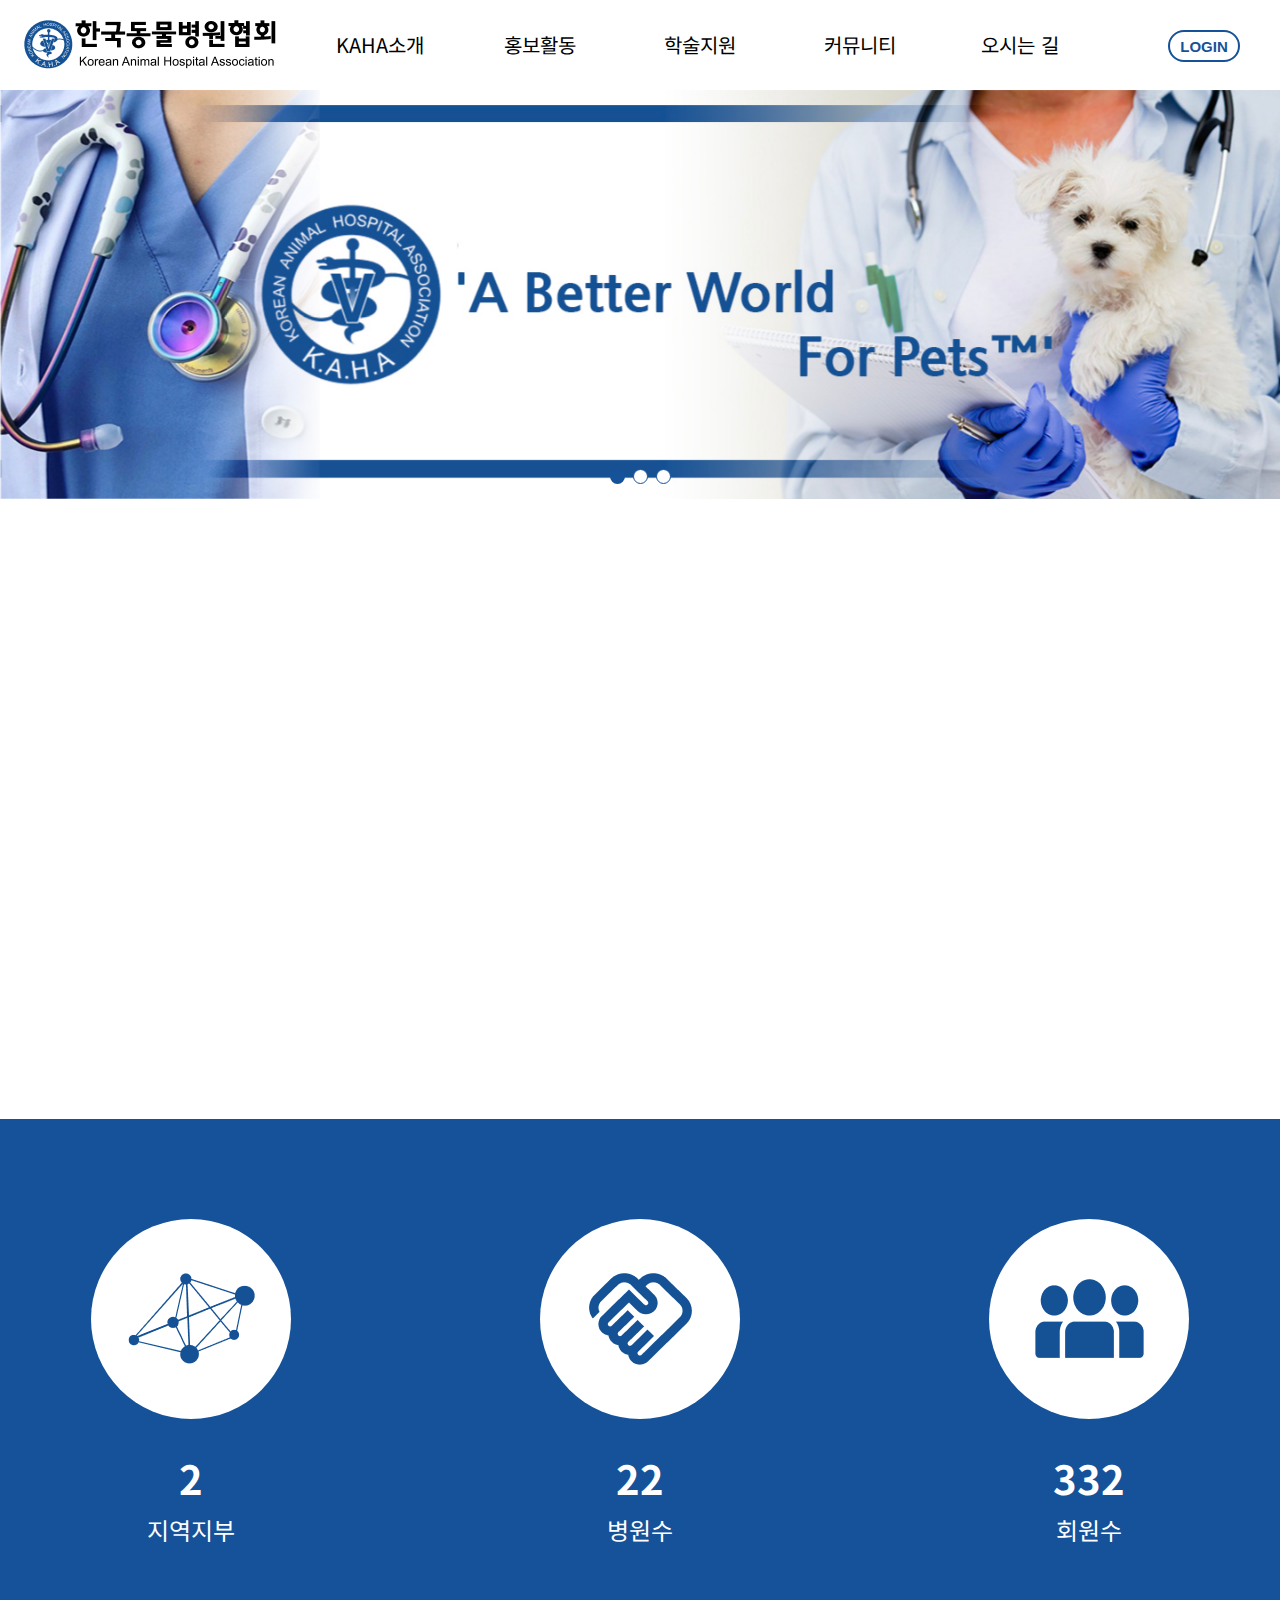
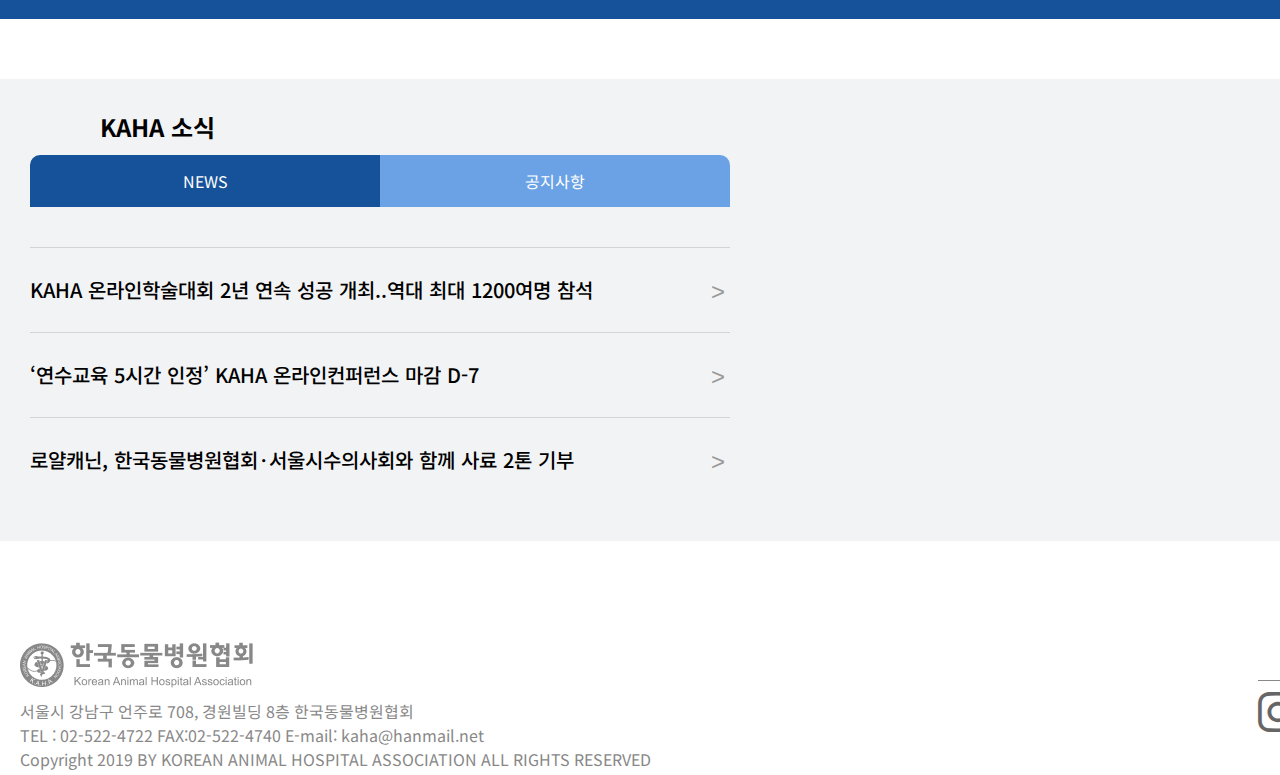
==== commit 6994522a: "Add files via upload" ====
--- a/index.html
+++ b/index.html
@@ -11,9 +11,9 @@
     <link rel="stylesheet" href="./css/style.css">
     <link 
     rel="stylesheet" 
-    href="./css/mobile-ts.css" 
+    href="./css/mobile-ts.css"  
     media="screen and (max-width: 767px)"
-    >
+  >
   <!-- pc.css: 768px 부터(큰화면) - Breakpoint(중단점) -->
   <link 
     rel="stylesheet" 
@@ -22,52 +22,55 @@
   >
     <script src="https://ajax.googleapis.com/ajax/libs/jquery/3.6.0/jquery.min.js"></script>
     <script src="https://cdn.jsdelivr.net/npm/swiper@8/swiper-bundle.min.js"></script>
-    <script src="js/main.js"></script>
+    <script src="./js/main.js"></script>
 </head>
 <body>
-    <header id="main-header" class="clearfix">
+    <header id="main-header" class="clearfix"> 
         <div class="container">
             <h1>
-                <a href="./index.html">
+                <a href="./index.html"> 
                     <img src="images/main-logo.png" alt="main-logo">
                 </a>
             </h1>
             <nav>
                 <div class="nav-bg"></div>
                 <ul class="gnb">
-                    <li><a href="#">KAHA소개</a>
+                    <li><a href="./greeting.html">KAHA소개</a>
                         <ul class="sub">
                             <li><a href="./greeting.html">인사말</a></li>
                             <li><a href="./introduce.html">설립목적</a></li>
-                            <li><a href="#">연혁</a></li>
-                            <li><a href="#">기구</a></li>
-                            <li><a href="#">주요업무</a></li>
+                            <li><a>연혁</a></li>
+                            <li><a>기구</a></li>
+                            <li><a>주요업무</a></li>
                         </ul>
                     </li>
-                    <li><a href="#">홍보활동</a>
+                    <li><a href="./noti.html">홍보활동</a>
                         <ul class="sub">
                             <li><a href="./noti.html">공지사항</a></li>
                             <li><a href="./news.html">보도자료</a></li>
-                            <li><a href="./login.html">자료실</a></li>
+                            <li><a>자료실</a></li>
                         </ul>
                     </li>
-                    <li><a href="./login.html">학술지원</a></li>
+                    <li><a>학술지원</a></li>
                     <li><a href="./community.html">커뮤니티</a></li>
                     <li><a href="./waytocome.html">오시는 길</a></li>
                 </ul>
             </nav>
             <button id="log-btn"><a href="./login.html">LOGIN</a></button>
+            
             <button id="toggle-btn">
-               <i class="bi bi-list"></i>
+               <a href="#">
+                <i class="bi bi-list"></i>
+                </a>
             </button>
         </div>
-
-         <!-- 메뉴 슬라이드  -->
-
-         <div id="menu">
+        
+    <!-- 메뉴 슬라이드  -->
+
+        <div id="menu">
             <article>
                 <h1>
-                    <a href="./index.html">
+                    <a href="#">
                         <img src="images/main-logo.png" alt="menu-main-logo">
                     </a>
                 </h1>
@@ -76,8 +79,8 @@
             <ul class="m-gnb">
                 <li><a>KAHA소개</a>
                 <ul class="m-sub">
-                    <a href="./greeting.html"><li>인사말</li></a>
-                    <a href="./introduce.html"><li>설립목적</li></a>
+                    <a href="./"><li>인사말</li></a>
+                    <a href="./"><li>설립목적</li></a>
                     <a href="./"><li>연혁</li></a>
                     <a href="./"><li>기구</li></a>
                     <a href="./"><li>주요업무</li></a>
@@ -86,26 +89,25 @@
             
                <li><a>홍보활동</a>
                     <ul class="m-sub">
-                        <a href="./noti.html"><li>공지사항</li></a>
-                        <a href="./news.html"><li>보도자료</li></a>
-                        <a href="./login.html"><li>자료실</li></a>
+                        <a href="./"><li>공지사항</li></a>
+                        <a href="./"><li>보도자료</li></a>
+                        <a href="./"><li>자료실</li></a>
                     </ul>
                 </li>
             
-                <a href="./login.html"><li>학술지원</li></a>
-                <a href="./community.html"><li>커뮤니티</li></a>
-                <a href="./waytocome.html"><li>오시는길</li></a>
+                <a href="./"><li>학술지원</li></a>
+                <a href="./"><li>커뮤니티</li></a>
+                <a href="./"><li>오시는길</li></a>
             </ul> 
             <div class="log-box">
-            <a href="./login.html">로그인</a>
+            <a href="#">로그인</a>
             <a href="#">회원가입</a>
         </div>
         </div>
     </header>
-    
 
      <!-- main-visual -->
-     <div id="main-visual">
+     <div id="main-visual" >
         <!-- Slider main container -->
         <div class="swiper">
         <!-- Additional required wrapper -->
@@ -120,36 +122,7 @@
       </div>
     </div>
 
-    <section id="main-count" class="container">
-        <div class="count">
-            <div class="circle">
-                    <a href="#">
-                        <img src="images/location.png" alt="지역">
-                    </a>
-            </div>
-            <h1 class="number1">0</h1>
-            <p>지역지부</p>
-        </div>
-        <div class="count">
-            <div class="circle">
-                    <a href="#">
-                        <img src="images/hospital.png" alt="병원">
-                    </a>
-            </div>
-            <h1 class="number2">0</h1>
-            <p>병원수</p>
-        </div>
-        <div class="count">
-            <div class="circle">
-                    <a href="#">
-                        <img src="images/people.png" alt="멤버">
-                    </a>
-            </div>
-            <h1 class="number3">0</h1>
-            <p>회원수</p>
-        </div>
-    </section>
-
+<!-- contents section -->
     <section id="contents" class="container">
         <div class="con1">
             <div class="image">
@@ -166,8 +139,8 @@
                 건강하고 행복하게 살아갈 수 있는 세상인<br>
                 <span>'A Better World For Pets™'</span><br>
                 를 만드는 데 열정을 쏟고 있습니다.</p>
-            </div>
-            <a href="#">VIEW MORE</a>
+                <a href="#">VIEW MORE</a>
+            </div>  
         </div>
         </div>
         <div class="con2">
@@ -182,10 +155,42 @@
                 <p>반려동물들을 위한<span>과학</span>을 기반으로<br>
                 여러분이 보고, 느끼고, 신뢰할 수 있는 <br> 
                 변화를 만들어 냅니다.</p>
-            </div>
                 <a href="#">VIEW MORE</a>
+            </div>  
             </div>
          </div>
+    </section>
+
+
+    <!-- count section -->
+    <section id="main-count" class="container" >
+        <div class="count">
+            <div class="circle">
+                    <a href="#">
+                        <img src="images/location.png" alt="지역">
+                    </a>
+            </div>
+            <h1 class="number1">0</h1>
+            <p>지역지부</p>
+        </div>
+        <div class="count">
+            <div class="circle">
+                    <a href="#">
+                        <img src="images/hospital.png" alt="병원">
+                    </a>
+            </div>
+            <h1 class="number2">0</h1>
+            <p>병원수</p>
+        </div>
+        <div class="count">
+            <div class="circle">
+                    <a href="#">
+                        <img src="images/people.png" alt="멤버">
+                    </a>
+            </div>
+            <h1 class="number3">0</h1>
+            <p>회원수</p>
+        </div>
     </section>
 
     <section id="main" class="container">        
@@ -266,7 +271,7 @@
         <div class="container">
             <div>
             <h1>
-                <a href="./index.html">
+                <a href="#">
                     <img src="images/footer-logo.png" alt="footer-logo">
                 </a>
             </h1>
--- a/css/mobile-ts.css
+++ b/css/mobile-ts.css
@@ -13,7 +13,6 @@
     position: relative;
     z-index: 10;
     position: fixed;
-    border-bottom: 1px solid #d3d3d3;
 }
 
 #main-header .container {
@@ -165,6 +164,7 @@
 }
 
 
+
 /* main-visual */
 #main-visual {
     width: 100vw;
@@ -204,7 +204,7 @@
     display: flex;
     flex-direction: column;
     justify-content: center;
-    /* margin-top: 20px; */
+    margin-top: 20px;
     background: #155299;
 }
 #main-count.container{
@@ -251,7 +251,7 @@
     position: relative;
     display: block;
     margin-top: 30px;
-    border: 1px solid #000;
+    /* border: 1px solid #000; */
 }
 
 .con1 {
@@ -295,12 +295,15 @@
     animation-duration: 10s;
     animation-iteration-count: infinite;
 }
+
 .con1 img, .con2 img{
     width: 100vw;
 }
+
 .logo-img{
     width :100vw;
 }
+
 @keyframes con2 {
     0% {
         opacity: 0;
@@ -331,11 +334,13 @@
 }
 
 .text a {
-    display: flex;
-    justify-content: center;
-    margin-top: 10px;
-    font-size: 14px;
-    font-weight: 500;
+    font-size: 16px;
+    font-weight: 700;
+    border-bottom: 2.5px solid #155299;
+    color: #155299;
+    width: 100px;
+    align-items: center;
+    line-height: 100px;
 }
 
 .logo-img {
@@ -349,11 +354,10 @@
 
 .text-box {
     /* text-align: center; */
-    display: flex;
-    justify-content: center;
-    align-items: center;
-}
-
+    display: block;
+    /* margin-left: 200px; */  
+    text-align: center; 
+}
 
 .text-box p {
     font-size: 16px;
@@ -375,6 +379,7 @@
     position: relative;
     display: block;
     /* outline: 1px solid #ccc; */
+    background: #f2f3f4
 }
 
 
@@ -389,18 +394,16 @@
 .tab_buttons {
     width: 100vw;
     display: flex;
-    justify-content: center;
     /* padding-left: 30px; */
-
 }
 
 #main .tab_buttons a.news-btn,
 #main .tab_buttons a.notice-btn {
-  border: 1px solid #000;
+  /* border: 1px solid #000; */
   display: flex;
-  width: calc(50vw - 10px);
+  width: calc(100vw - 10px);
   height: 32px;
-  /* margin-top: 30px; */
+  margin-top: 30px;
   justify-content: center;
   align-items: center;
   /* color: #000; */
@@ -415,6 +418,8 @@
 
 .notice-btn {
     border-top-right-radius: 10px;
+    background: #6ba2e6;
+    color: #fff;
 }
 
 #news {
@@ -436,7 +441,9 @@
     border-top: 1px solid #d3d3d3;
     display: flex;
     align-items: center;
-}
+    
+}
+
 
 #news .col span {   
     font-size: 12px;
@@ -452,12 +459,11 @@
     height: 16px;
     cursor: pointer;
     position: absolute;
-    margin-bottom: 20px;
+    margin-bottom: 18px;
     font-size: 10px;
-    right: 30px;
+    right: 0;
     bottom: 0;
 }
-
 
 #notice {
     width: 100vw;
@@ -473,7 +479,7 @@
 
 #notice ul > li > a {
     width: 100vw;
-    line-height: 75px;
+    line-height: 70px;
     display: flex;
     justify-content: space-between;
 }
@@ -486,10 +492,11 @@
 .write {
     font-size: 12px;
     color: #666;
+    /* padding-right: 30px; */
 }
 
 .video {
-    margin-top: 30px;
+    margin-top: 20px;
 }
 
 .video iframe {
@@ -504,8 +511,8 @@
 footer {
     width: 100vw;
     height: 190px;
-    background: #f2f3f4;
-    margin-top: 100px;
+    background: #fff;
+    margin-top: 150px;
 }
 
 footer h1 {
@@ -546,7 +553,6 @@
     background-repeat: no-repeat;
     background-position-x: 95%;
     background-position-y: 50%;
-    outline-style: none;
 }
 
 .icon-box {
--- a/css/pc-ts.css
+++ b/css/pc-ts.css
@@ -4,30 +4,26 @@
     margin: 0 auto;
     /* background: #ccc; */
 }
-
 /* main-header */
 #main-header {
     width: 100%;
     height: 90px;
+    position: relative;
+    z-index: 10;
     background: #fff;
-    position: relative;
-    z-index: 10;
     position: fixed;
-    border-bottom: 1px solid #d3d3d3;
 }
 
 #main-header .container {
     position: relative;
 }
-
-
 
 #main-header .nav-bg {
     position: absolute;
     width: 100%;
-    height: 210px;
+    height: 300px;
     background: #155299;
-    opacity: 0.5;
+    opacity: 0.8;
     left: 0;
     top: 90px;
     display: none;
@@ -40,7 +36,7 @@
 }
 
 #main-header nav {
-    width: 500px;
+    width: 800px;
     float: right;
     text-align: center;
     margin-right: 180px;
@@ -78,8 +74,8 @@
 
 #main-header nav ul.gnb>li>ul.sub>li {
     width: 100%;
-    height: 40px;
-    line-height: 50px;
+    /* height: 40px; */
+    line-height: 60px;
     font-size: 18px;
 }
 
@@ -91,7 +87,8 @@
 }
 
 #main-header nav ul.gnb>li>ul.sub>li:hover>a {
-    color: #155299;
+    color: #000;
+    font-weight: 700;
 }
 
 #log-btn {
@@ -109,14 +106,14 @@
     cursor: pointer;
 }
 
+#log-btn:hover {
+    background: #155299;
+}
+
 #log-btn a{
     color: #155299;
 }
 
-#log-btn:hover {
-    background: #155299;
-}
-
 #log-btn a:hover {
     color: #fff;
 }
@@ -125,18 +122,30 @@
     display: none;
 }
 
+#menu {
+    display: none;
+}
+
 /* main-visual */
 #main-visual {
     width: 100%;
-    height: calc(460px + var(--pc-header-height));
-    padding-top: var(--pc-header-height);
-    position: relative;
-}
+    /* height: 460px; */
+    position: relative;
+    /* background: #155299; */
+    top: 90px;
+}
+
 
 .swiper {
-    width: 1440px;
-    height: 460px;
-}
+    width: 100%;
+    /* height: 460px; */
+}
+
+.swiper-slide img {
+    width: 100%;
+    /* height: 460px; */
+}
+
 
 .swiper-pagination-bullet { 
     width: 15px; 
@@ -152,54 +161,15 @@
     border: 1px solid transparent; 
 }
 
-#menu {
-    display: none;
-}
-
-/* count */
-
-#main-count {
-    width: 100%;
-    height: 500px;
-    display: flex;
-    justify-content: center;
-    gap: 249px;
-    /* margin-top: 40px; */
-    background: #155299;
-}
-
-.circle {
-    width: 200px;
-    height: 200px;
-    margin-top: 100px;
-    background: #fff;
-    border-radius: 50%;
-    display: flex;
-    justify-content: center;
-    align-items: center;
-}
-
-.count h1 {
-    text-align: center;
-    margin-top: 30px;
-    margin-bottom: 5px;
-    font-size: 40px;
-    color: #fff;
-}
-
-.count p {
-    text-align: center;
-    font-size: 24px;
-    color: #fff;
-}
+
 
 /* Contents */
 #contents {
     width: 1440px;
     height: 610px;
     position: relative;
-    margin-top: 30px;
-    border: 1px solid #000;
+    top: 100px;
+    /* border: 1px solid #000; */
 }
 
 
@@ -274,13 +244,7 @@
     background-position-x: right;
 }
 
-.text a {
-    display: flex;
-    justify-content: center;
-    margin-top: 80px;
-    font-size: 20px;
-    font-weight: 500;
-}
+
 
 .logo-img {
     display: flex;
@@ -290,11 +254,9 @@
 
 .text-box {
     /* text-align: center; */
-    display: flex;
-    justify-content: center;
-    align-items: center;
-}
-
+    display: block;
+    text-align: center;
+}
 
 .text-box p {
     font-size: 24px;
@@ -307,28 +269,84 @@
     font-weight: 700;
 }
 
+.text a {
+    margin-top: 80px;
+    font-size: 20px;
+    font-weight: 700;
+    border-bottom: 2.5px solid #155299;
+    color: #155299;
+    width: 120px;
+    line-height: 150px;
+}
+
+/* count */
+
+#main-count {
+    width: 100%;
+    height: 500px;
+    display: flex;
+    justify-content: center;
+    gap: 249px;
+    margin-top: 100px;
+    background: #155299;
+}
+
+
+.circle {
+    width: 200px;
+    height: 200px;
+    margin-top: 100px;
+    background: #fff;
+    border-radius: 50%;
+    display: flex;
+    justify-content: center;
+    align-items: center;
+}
+
+.count h1 {
+    text-align: center;
+    margin-top: 30px;
+    margin-bottom: 5px;
+    font-size: 40px;
+    color: #fff;
+}
+
+.count p {
+    text-align: center;
+    font-size: 24px;
+    color: #fff;
+}
+
+
 /* main */
 
 #main {
-    width: 1440px;
+    width: 100%x;
     height: 462px;
     margin-top: 60px;
     position: relative;
     display: flex;
-    outline: 1px solid #ccc;
-}
-#main h1 {
-    padding-top: 30px;
-    padding-left: 30px;
-    padding-bottom: 10px;
+    background: #f2f3f4;
+    justify-content: center;
+    /* outline: 1px solid #ccc; */
+}
+
+#main h1 { 
     font-size: 24px;
     font-weight: 700;
+}
+
+#main .container {
+    position: relative;
 }
 
 #main .main-title {
     position: absolute;
     top: 0;
     left: 0;
+    padding-left: 100px; 
+    padding-top: 30px;
+    padding-bottom: 10px;
 }
 
 #main .main-wrap {
@@ -342,7 +360,7 @@
 
 #main .tab_buttons a.news-btn,
 #main .tab_buttons a.notice-btn {
-  border: 1px solid #000;
+  /* border: 1px solid #000; */
   display: flex;
   width: 350px;
   height: 52px;
@@ -350,6 +368,7 @@
   justify-content: center;
   align-items: center;
   /* color: #000; */
+  
 }
 
 .news-btn {
@@ -361,6 +380,8 @@
 
 .notice-btn {
     border-top-right-radius: 10px;
+    background: #6ba2e6;
+    color: #fff;
 }
 
 #news {
@@ -451,7 +472,7 @@
 footer {
     width: 100%;
     height: 160px;
-    background: #f2f3f4;
+    /* background: #f2f3f4; */
     margin-top: 74px;
 }
 
@@ -474,8 +495,8 @@
 }
 
 .site {
-    margin-top: 45px;
-    margin-right: 30px;
+    padding-top: 26px;
+    padding-right: 20px;
 }
 
 select {
@@ -493,12 +514,11 @@
     background-repeat: no-repeat;
     background-position-x: 90%;
     background-position-y: 50%;
-    outline-style: none;
+    outline: none;
 }
 
 .icon-box {
-    margin-right: 30px;
-    margin-top: 10px;
+    /* margin-top: 10px; */
 }
 
 .icon-box a{
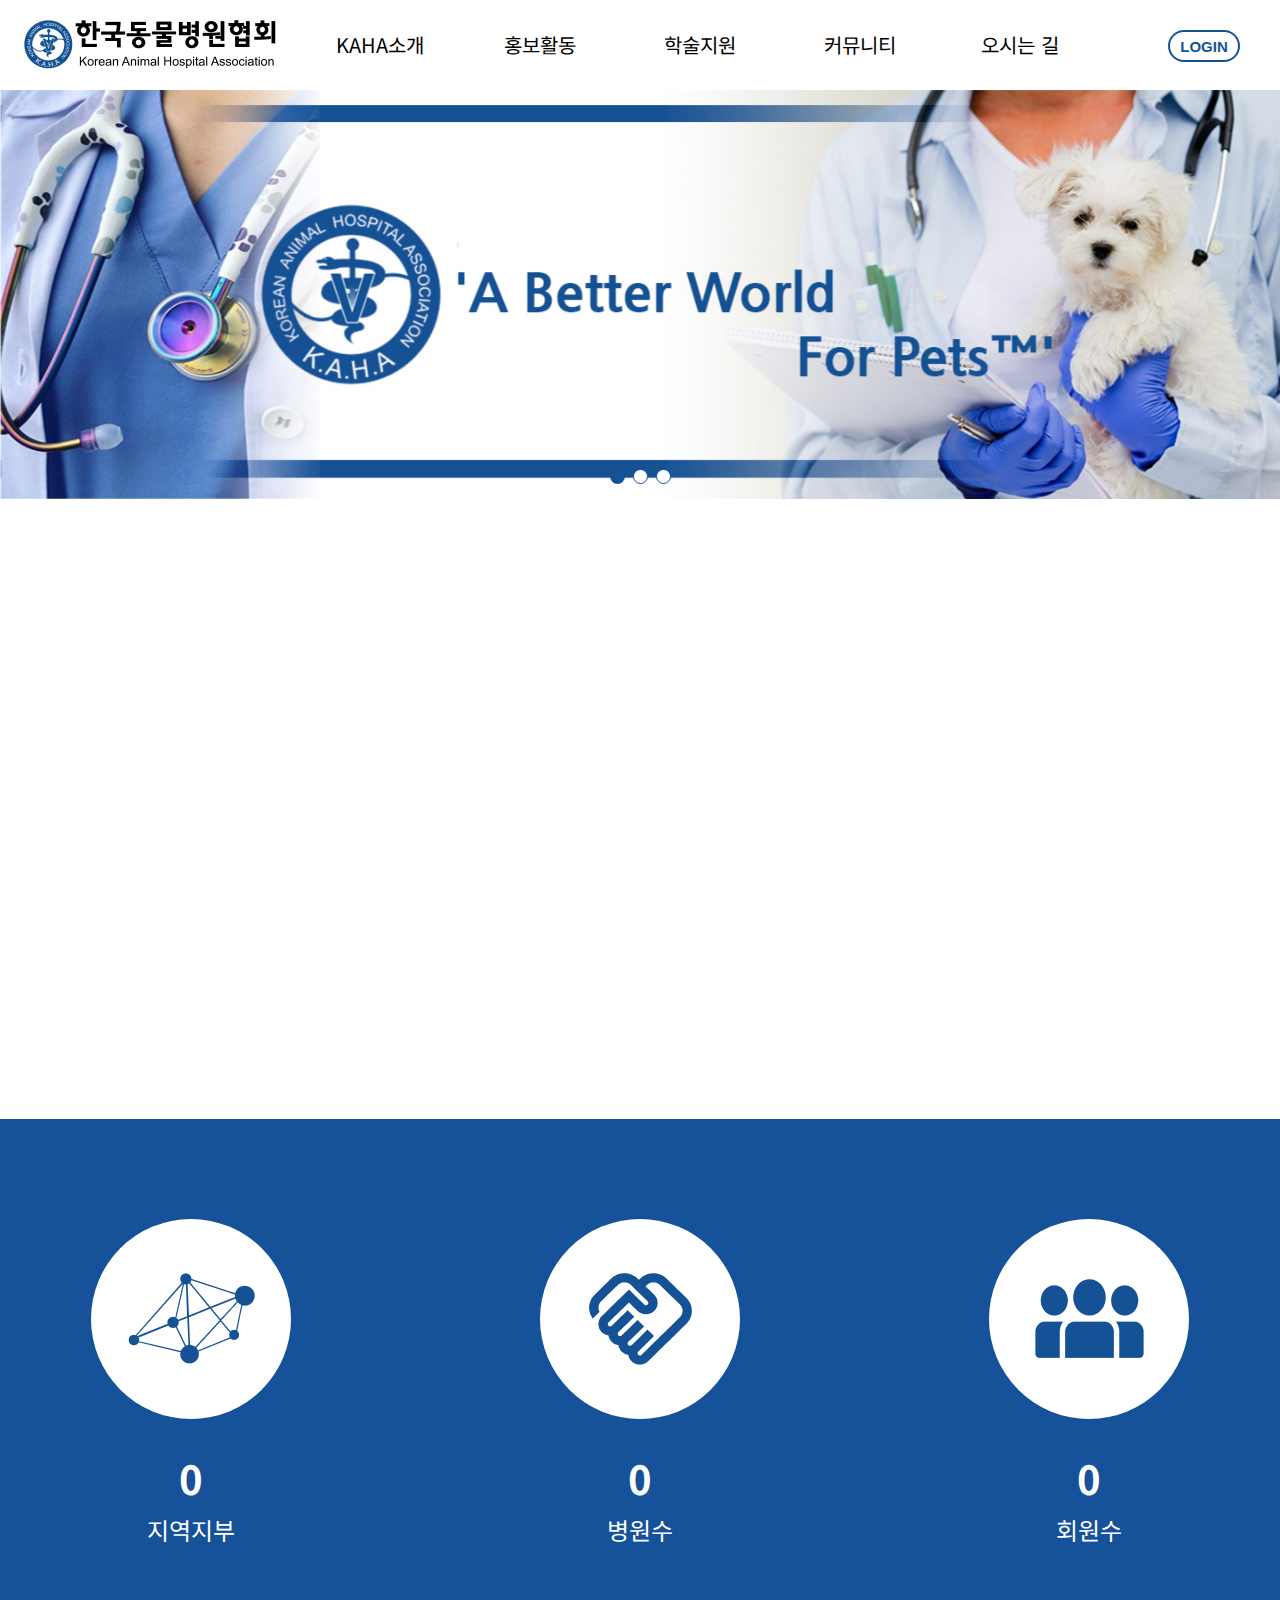
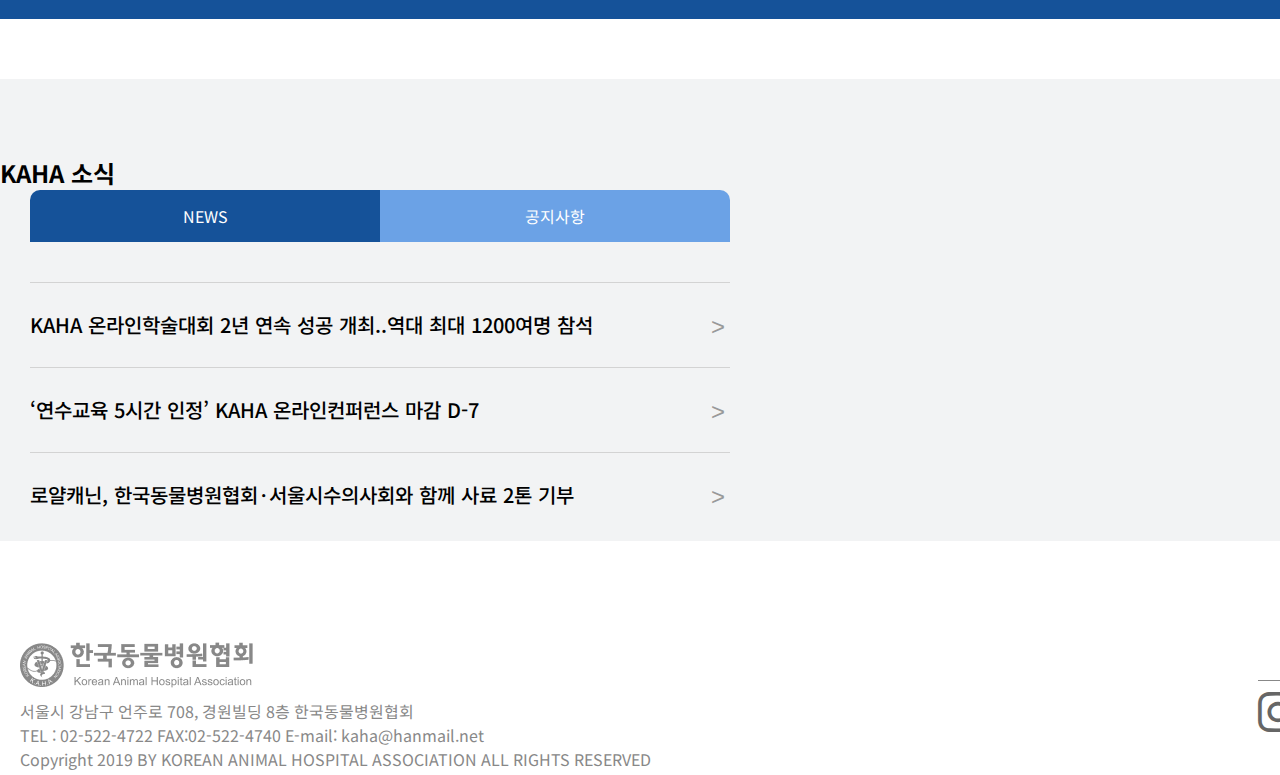
==== commit fae31e33: "Add files via upload" ====
--- a/index.html
+++ b/index.html
@@ -8,7 +8,7 @@
     <link rel="stylesheet" href="https://cdn.jsdelivr.net/npm/swiper@8/swiper-bundle.min.css"/>
     <link href="https://fonts.googleapis.com/css2?family=Noto+Sans+KR:wght@400;500;700&display=swap" rel="stylesheet">
     <link rel="stylesheet" href="https://cdn.jsdelivr.net/npm/bootstrap-icons@1.9.1/font/bootstrap-icons.css">
-    <link rel="stylesheet" href="./css/style.css">
+    <link rel="stylesheet" href="css/style.css">
     <link 
     rel="stylesheet" 
     href="./css/mobile-ts.css"  
@@ -23,6 +23,8 @@
     <script src="https://ajax.googleapis.com/ajax/libs/jquery/3.6.0/jquery.min.js"></script>
     <script src="https://cdn.jsdelivr.net/npm/swiper@8/swiper-bundle.min.js"></script>
     <script src="./js/main.js"></script>
+    <script src="./js/counter.js"></script>
+    
 </head>
 <body>
     <header id="main-header" class="clearfix"> 
@@ -170,7 +172,7 @@
                         <img src="images/location.png" alt="지역">
                     </a>
             </div>
-            <h1 class="number1">0</h1>
+            <h1 class="number" data-num="11" data-speed="30">0</h1>
             <p>지역지부</p>
         </div>
         <div class="count">
@@ -179,7 +181,7 @@
                         <img src="images/hospital.png" alt="병원">
                     </a>
             </div>
-            <h1 class="number2">0</h1>
+            <h1 class="number" data-num="91" data-speed="5">0</h1>
             <p>병원수</p>
         </div>
         <div class="count">
@@ -188,16 +190,15 @@
                         <img src="images/people.png" alt="멤버">
                     </a>
             </div>
-            <h1 class="number3">0</h1>
+            <h1 class="number" data-num="1200" data-speed="0.5">0</h1>
             <p>회원수</p>
         </div>
     </section>
+   
 
     <section id="main" class="container">        
-        <div class="main-title">
-        <h1>KAHA 소식</h1>
-        </div>
             <div class="main-wrap">
+                <h1>KAHA 소식</h1>
                 <div class="tab_buttons">
               <a href="#news" class="news-btn">NEWS</a>
               <a href="#notice" class="notice-btn">공지사항</a>
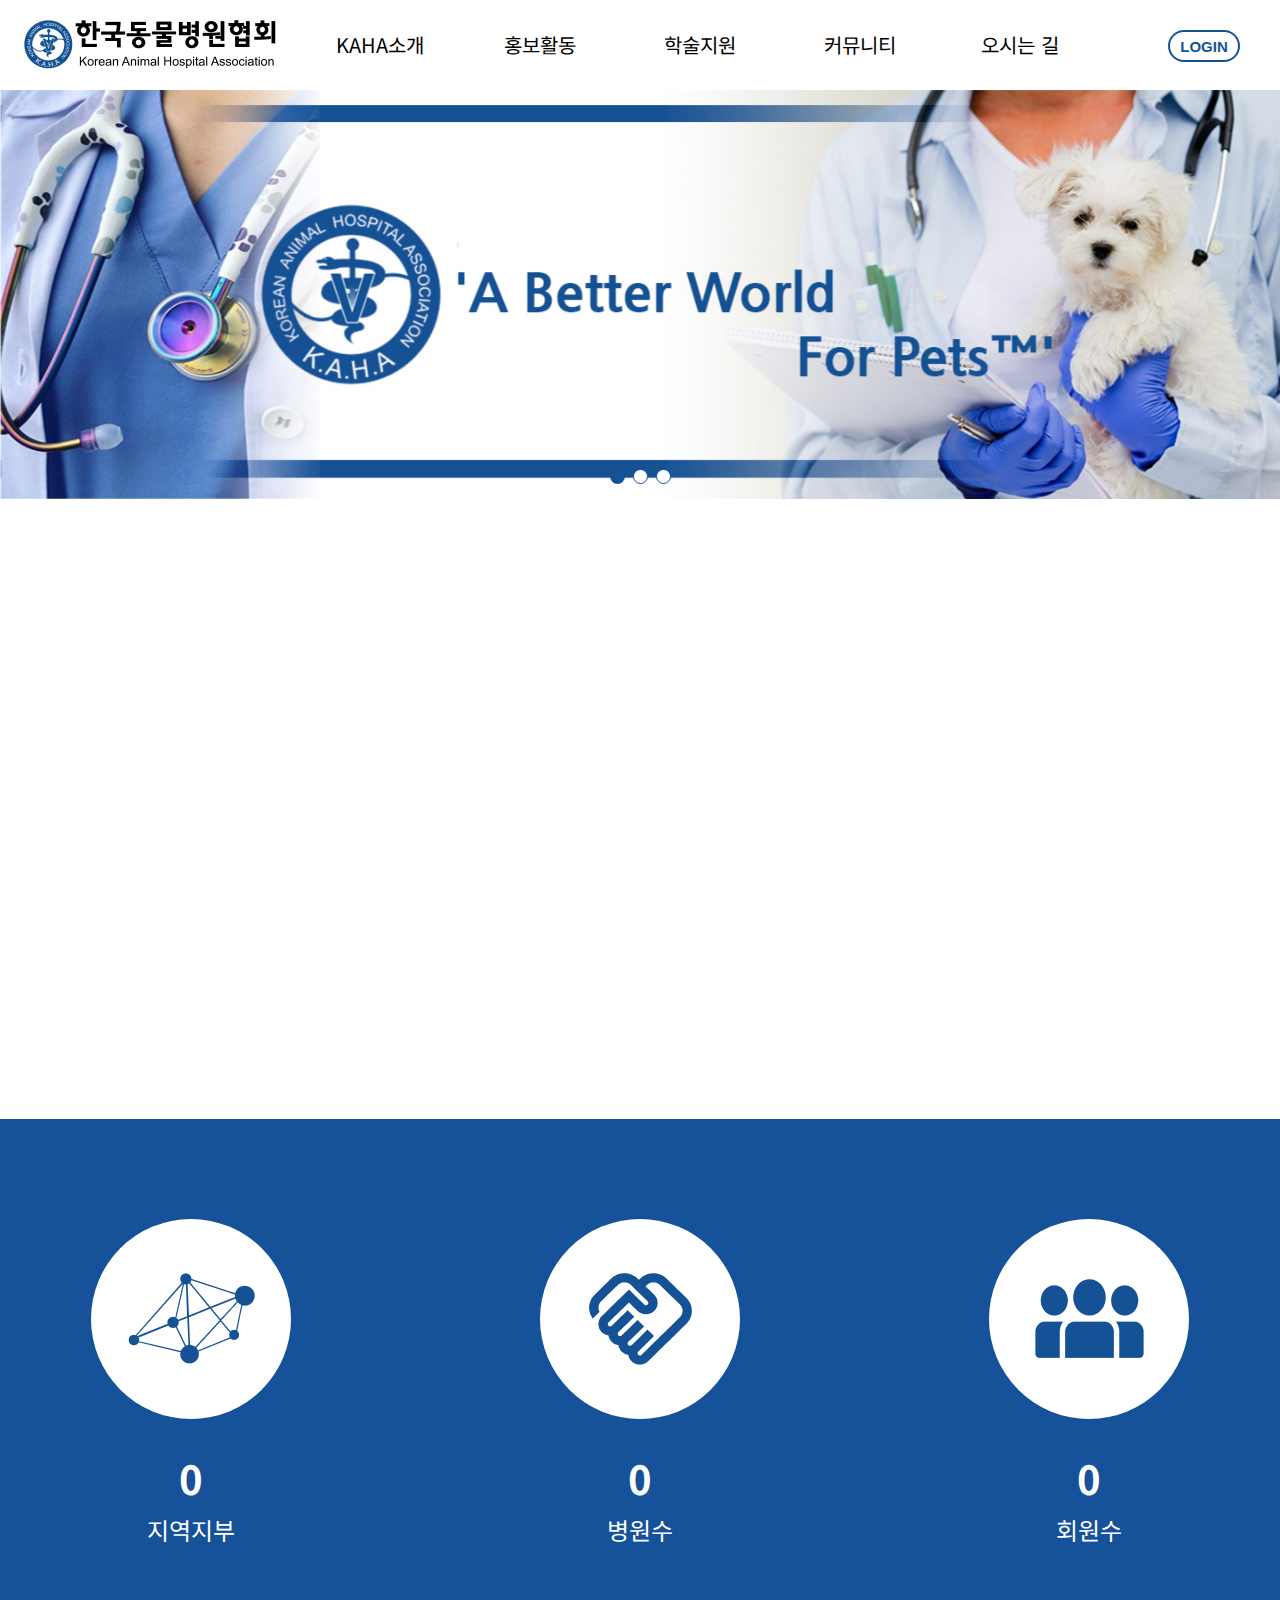
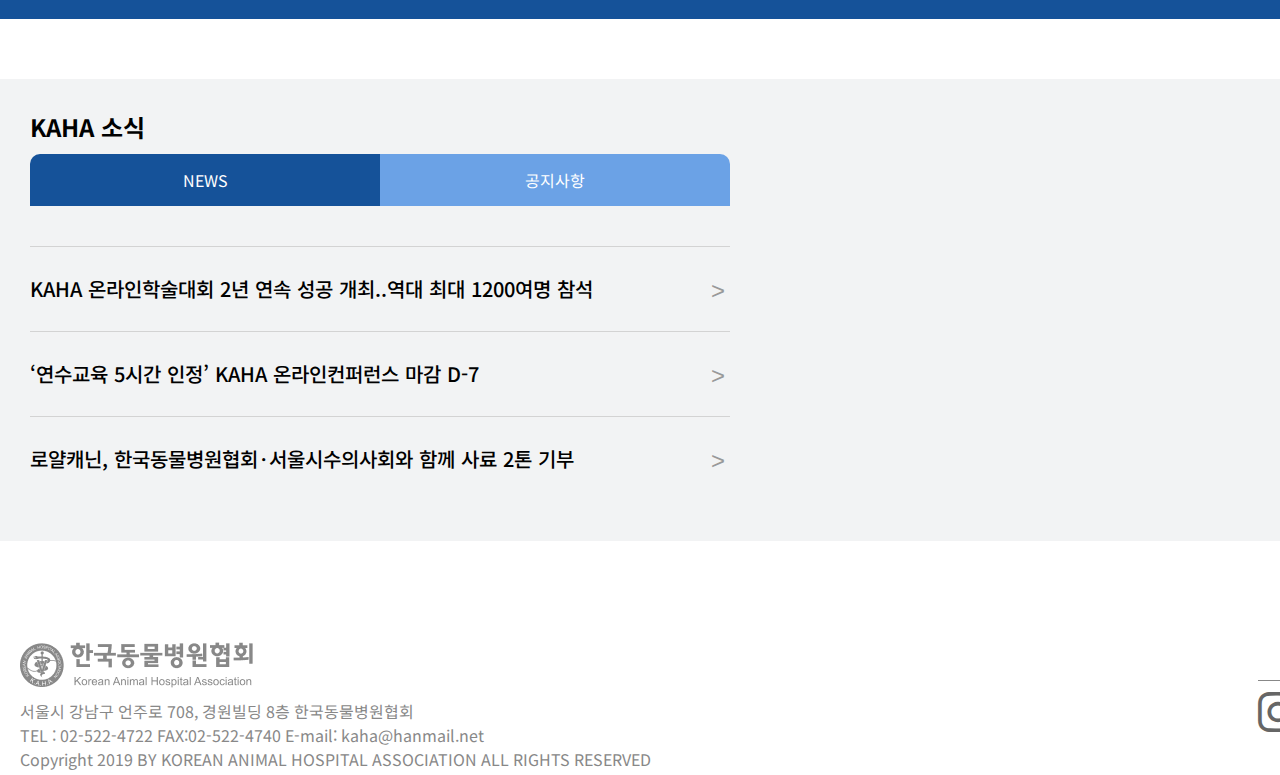
==== commit 88077be2: "Add files via upload" ====
--- a/index.html
+++ b/index.html
@@ -81,8 +81,8 @@
             <ul class="m-gnb">
                 <li><a>KAHA소개</a>
                 <ul class="m-sub">
-                    <a href="./"><li>인사말</li></a>
-                    <a href="./"><li>설립목적</li></a>
+                    <a href="./greeting.html"><li>인사말</li></a>
+                    <a href="./introduce.html"><li>설립목적</li></a>
                     <a href="./"><li>연혁</li></a>
                     <a href="./"><li>기구</li></a>
                     <a href="./"><li>주요업무</li></a>
@@ -91,19 +91,19 @@
             
                <li><a>홍보활동</a>
                     <ul class="m-sub">
-                        <a href="./"><li>공지사항</li></a>
-                        <a href="./"><li>보도자료</li></a>
+                        <a href="./noti.html"><li>공지사항</li></a>
+                        <a href="./news.html"><li>보도자료</li></a>
                         <a href="./"><li>자료실</li></a>
                     </ul>
                 </li>
             
                 <a href="./"><li>학술지원</li></a>
-                <a href="./"><li>커뮤니티</li></a>
-                <a href="./"><li>오시는길</li></a>
+                <a href="./community.html"><li>커뮤니티</li></a>
+                <a href="./waytocome.html"><li>오시는길</li></a>
             </ul> 
             <div class="log-box">
-            <a href="#">로그인</a>
-            <a href="#">회원가입</a>
+            <a href="./login.html">로그인</a>
+            <a href="./login.html">회원가입</a>
         </div>
         </div>
     </header>
--- a/css/mobile-ts.css
+++ b/css/mobile-ts.css
@@ -383,8 +383,8 @@
 }
 
 
-#main .main-title {
-display: none;
+#main h1 {
+    display: none;
 }
 
 #main .main-wrap {
--- a/css/pc-ts.css
+++ b/css/pc-ts.css
@@ -334,23 +334,18 @@
 #main h1 { 
     font-size: 24px;
     font-weight: 700;
-}
-
-#main .container {
-    position: relative;
-}
-
-#main .main-title {
-    position: absolute;
     top: 0;
     left: 0;
-    padding-left: 100px; 
-    padding-top: 30px;
+    padding-left: 30px;
     padding-bottom: 10px;
 }
 
+#main .container {
+    position: relative;
+}
+
 #main .main-wrap {
-    margin-top: 76px;
+    margin-top: 30px;
 }
 
 .tab_buttons {
